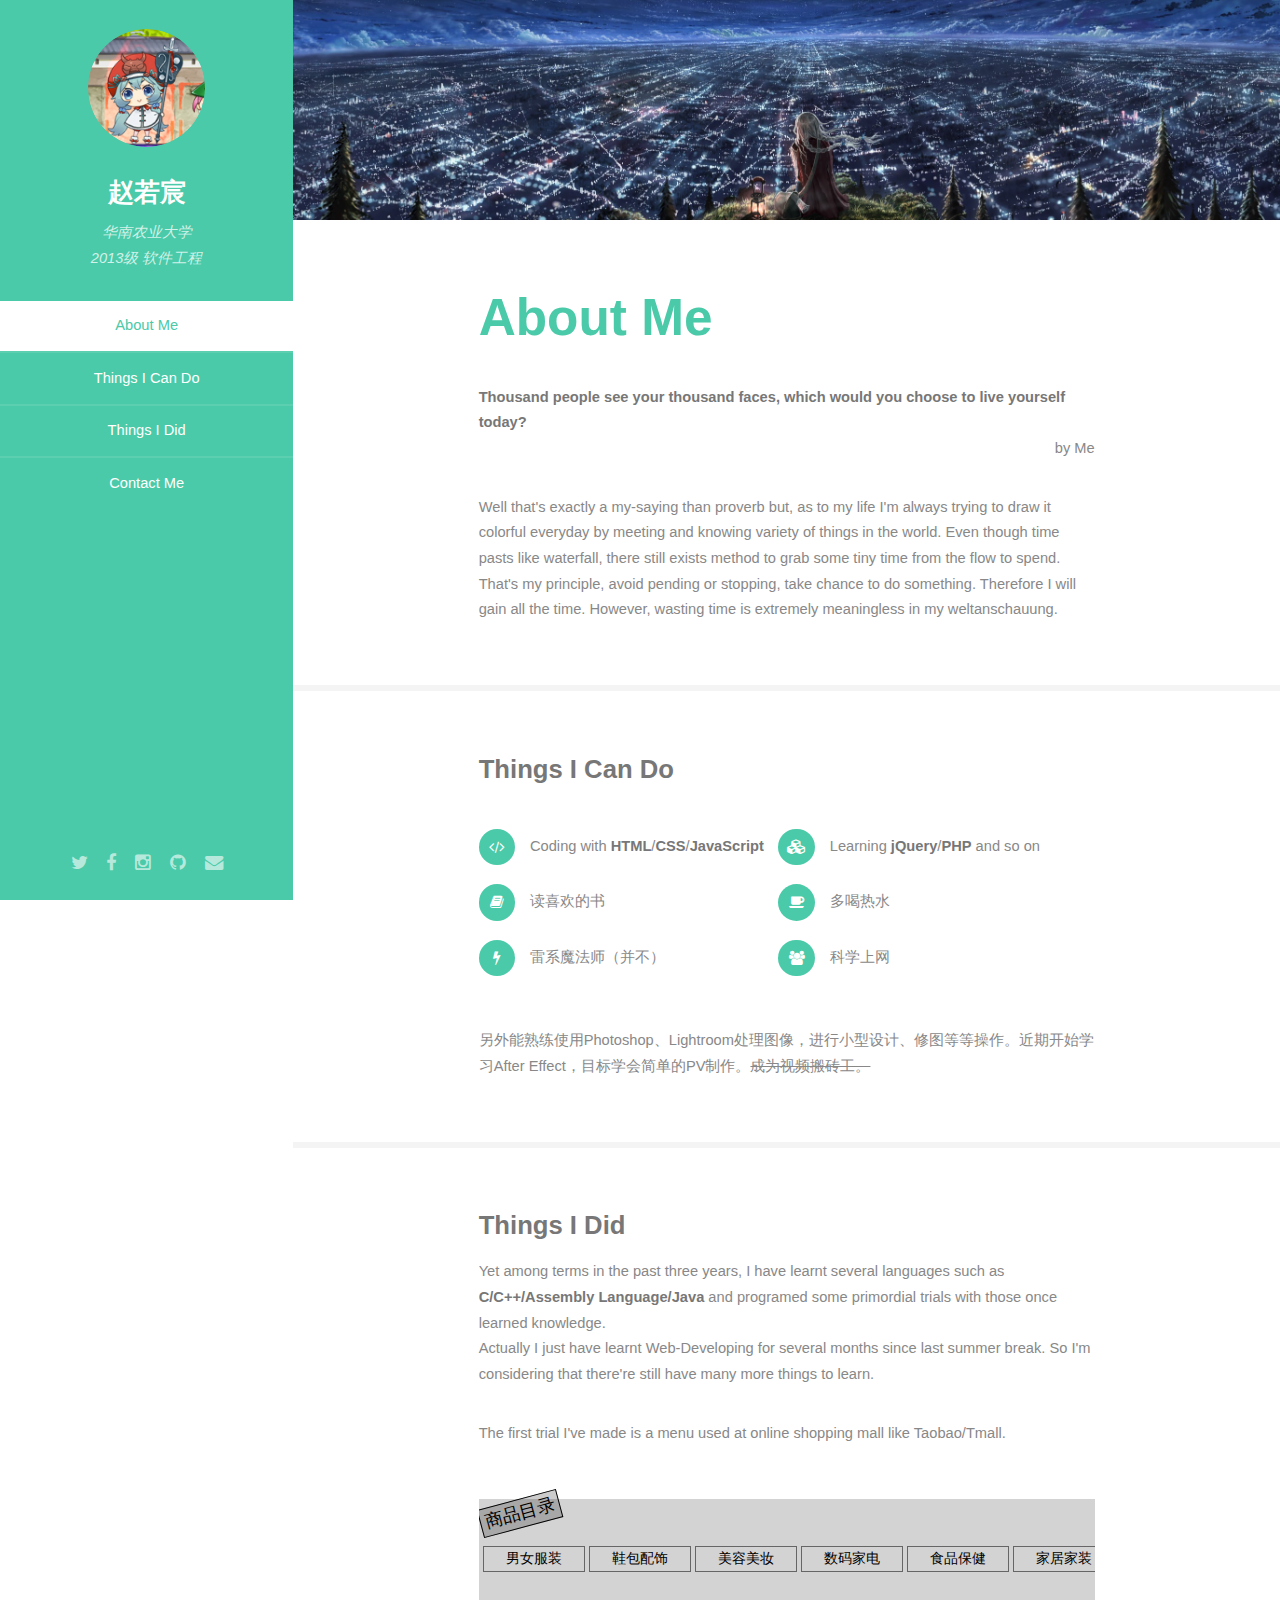
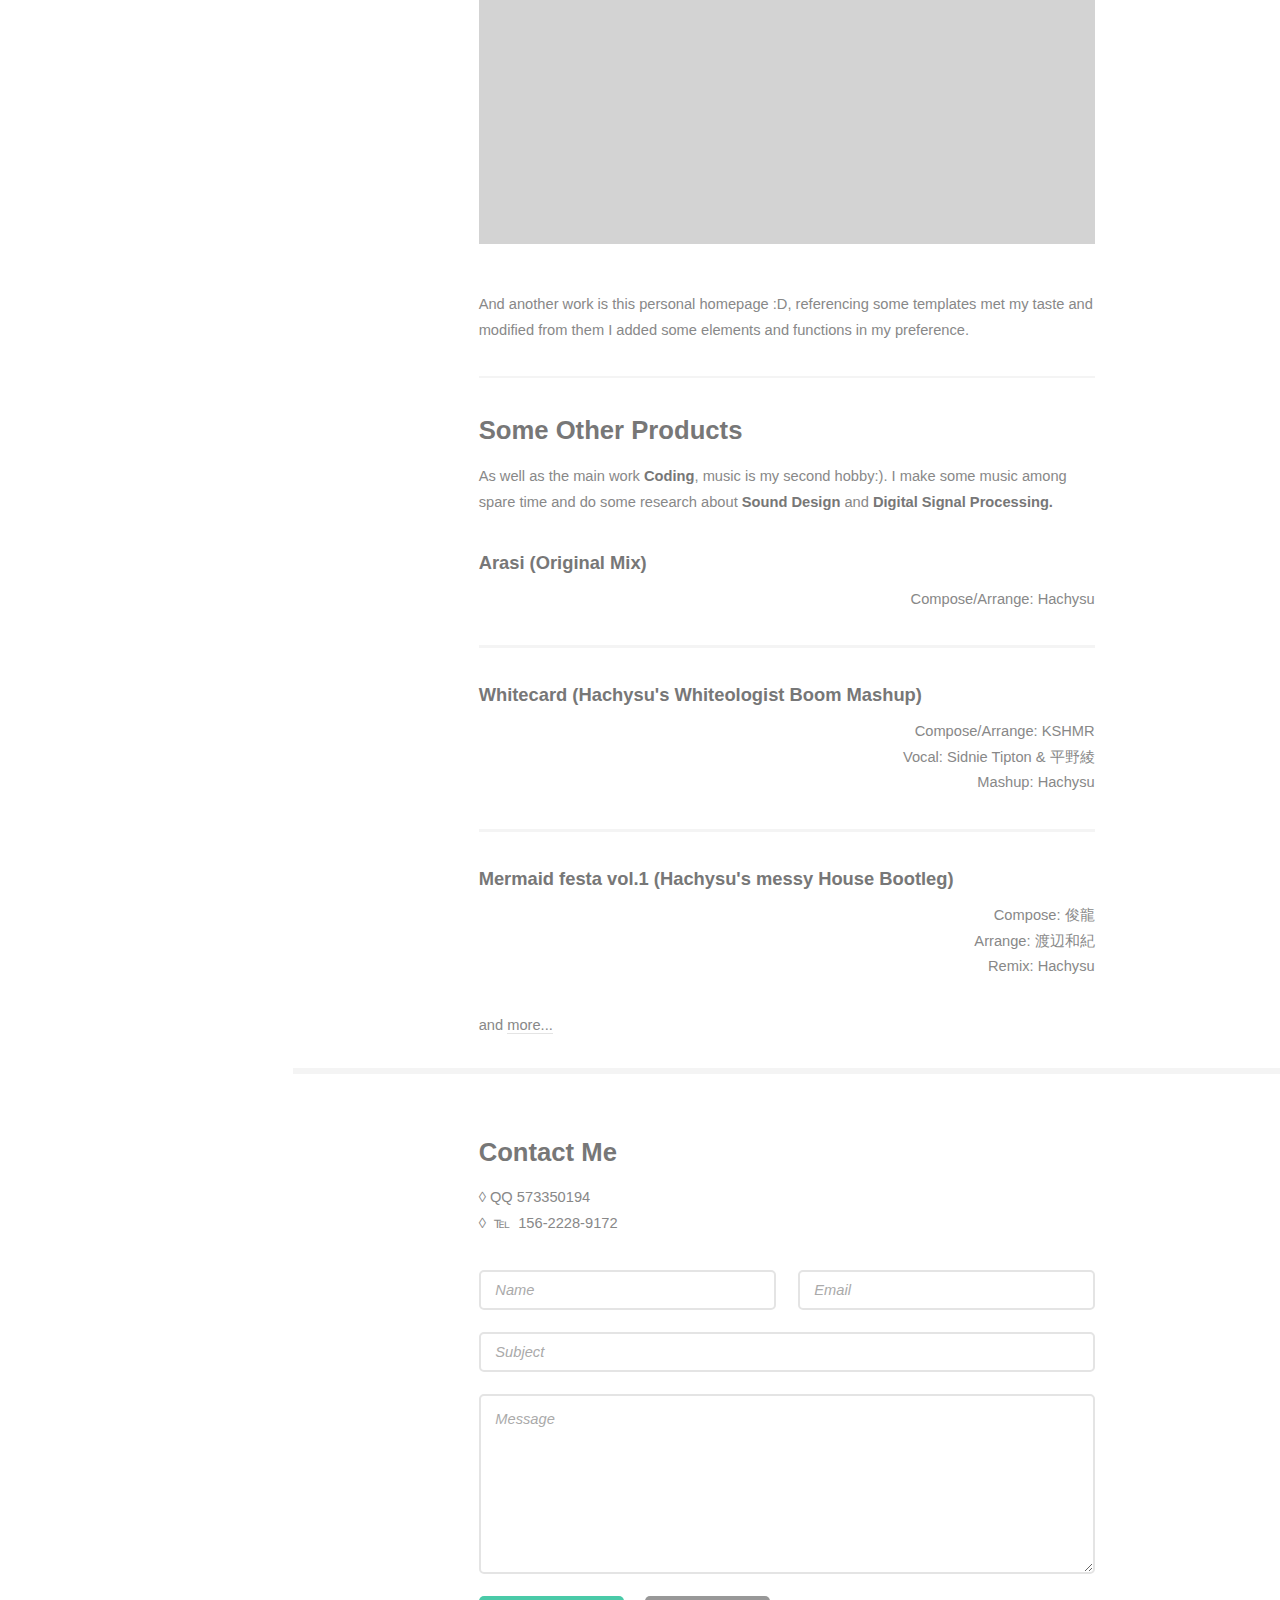
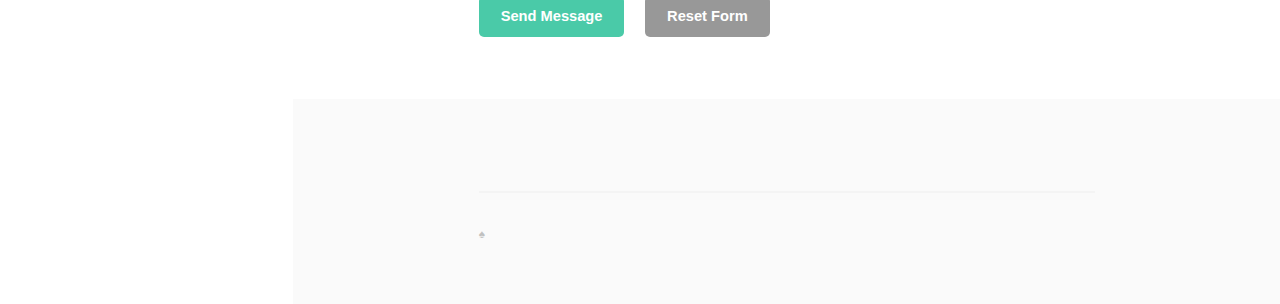
==== index.html @ 80a4c156 "Update index.html" ====
<!DOCTYPE HTML>
<html>
	<head>
		<title>Hachysu</title>
		<meta http-equiv="content-type" content="text/html; charset=utf-8" />
		<meta name="description" content="" />
		<meta name="keywords" content="" />
		<link rel="icon" href="favicon.ico" type="image/x-icon" />
		<link rel="shortcut icon" href="favicon.ico" type="image/x-icon" />
		<link rel="bookmark" href="favicon.ico" type="image/x-icon" />
		<!--[if lte IE 8]><script src="css/ie/html5shiv.js"></script><![endif]-->
		<script src="js/jquery.min.js"></script>
		<script src="js/jquery.scrollzer.min.js"></script>
		<script src="js/jquery.scrolly.min.js"></script>
		<script src="js/skel.min.js"></script>
		<script src="js/skel-layers.min.js"></script>
		<script src="js/init.js"></script>
		<noscript>
			<link rel="stylesheet" href="css/skel.css" />
			<link rel="stylesheet" href="css/style.css" />
			<link rel="stylesheet" href="css/style-xlarge.css" />
		</noscript>
		<!--[if lte IE 8]><link rel="stylesheet" href="css/ie/v8.css" /><![endif]-->
		<script src="js/mask.js"></script>
	</head>
	<body>
		<div id="wrapper">

			<!-- Header -->
				<section id="header" class="skel-layers-fixed">
					<header>
						<span class="image avatar"><img src="images/avatar.jpg" ondragstart="return false;" oncontextmenu="return false;" alt="" /></span>
						<h1 id="logo"><a href="#one">赵若宸</a></h1>
						<p>华南农业大学<br />
						2013级 软件工程</p>
					</header>
					<nav id="nav">
						<ul>
							<li><a href="#one" class="active">About Me</a></li>
							<li><a href="#two">Things I Can Do</a></li>
							<li><a href="#three">Things I Did</a></li>
							<li><a href="#four">Contact Me</a></li>
						</ul>
					</nav>
					<footer>
						<ul class="icons">
							<li><a href="https://twitter.com/Hachysu" class="icon fa-twitter" target="_blank"><span class="label">Twitter</span></a></li>
							<li><a href="https://www.facebook.com/hachysu" class="icon fa-facebook" target="_blank"><span class="label">Facebook</span></a></li>
							<li><a href="https://www.instagram.com/hachysu/" class="icon fa-instagram" target="_blank"><span class="label">Instagram</span></a></li>
							<li><a href="ykm-simulator/index.html" class="icon fa-github" target="_blank"><span class="label">Github</span></a></li>
							<li><a href="mailto:573350194@qq.com" class="icon fa-envelope"><span class="label">Email</span></a></li>
						</ul>
					</footer>
				</section>

			<!-- Main -->
				<div id="main">

					<!-- One -->
						<section id="one">
							<div class="container">
								<header class="major">
									<h2>About Me</h2>
								</header>
								<strong>Thousand people see your thousand faces, which would you choose to live yourself today?</strong>
								<p style="text-align: right;">by Me</p>
								<p>Well that's exactly a my-saying than proverb but, as to my life I'm always trying to draw it colorful everyday by meeting and knowing variety of things in the world. Even though time pasts like waterfall, there still exists method to grab some tiny time from the flow to spend. That's my principle, avoid pending or stopping, take chance to do something. Therefore I will gain all the time. However, wasting time is extremely meaningless in my weltanschauung.</p>
							</div>
						</section>
						
					<!-- Two -->
						<section id="two">
							<div class="container">
								<h3>Things I Can Do</h3><br />
								<ul class="feature-icons">
									<li class="fa-code">Coding with <strong>HTML</strong>/<strong>CSS</strong>/<strong>JavaScript</strong></li>
									<li class="fa-cubes">Learning <strong>jQuery</strong>/<strong>PHP</strong> and so on</li>
									<li class="fa-book">读喜欢的书</li>
									<li class="fa-coffee">多喝热水</li>
									<li class="fa-bolt">雷系魔法师（并不）</li>
									<li class="fa-users">科学上网</li>
								</ul>
								<p>另外能熟练使用Photoshop、Lightroom处理图像，进行小型设计、修图等等操作。近期开始学习After Effect，目标学会简单的PV制作。<span style="text-decoration: line-through;">成为视频搬砖工。</span></p>
							</div>
						</section>
						
					<!-- Three -->
						<section id="three">
							<div class="container">
								<h3>Things I Did</h3>
								<p>Yet among terms in the past three years, I have learnt several languages such as <strong>C/C++/Assembly Language/Java</strong> and programed some primordial trials with those once learned knowledge.<br />Actually I just have learnt Web-Developing for several months since last summer break. So I'm considering that there're still have many more things to learn.</p>
								<p>The first trial I've made is a menu used at online shopping mall like Taobao/Tmall.</p>
								<article>
								<iframe width="100%" height="404" src="catalog/catalog.html"></iframe>
								</article>
								<p>And another work is this personal homepage :D, referencing some templates met my taste and modified from them I added some elements and functions in my preference.</p>
								<hr />
								<h3>Some Other Products</h3>
								<p>As well as the main work <strong>Coding</strong>, music is my second hobby:). I make some music among spare time and do some research about <strong>Sound Design</strong> and <strong>Digital Signal Processing.</strong></p>
								<div class="features">
									<article>
										<!--<iframe class="sc" width="100%" height="150" scrolling="no" frameborder="no" src="https://w.soundcloud.com/player/?url=https%3A//api.soundcloud.com/tracks/286296439&amp;auto_play=false&amp;hide_related=false&amp;show_comments=true&amp;show_user=true&amp;show_reposts=false&amp;visual=true"></iframe>-->
										<div class="inner">
											<h4>Arasi (Original Mix)</h4>
											<p>Compose/Arrange: Hachysu</p>
										</div>
									</article>
									<article>
										<!--<iframe class="sc" width="100%" height="150" scrolling="no" frameborder="no" src="https://w.soundcloud.com/player/?url=https%3A//api.soundcloud.com/tracks/265214415&amp;auto_play=false&amp;hide_related=false&amp;show_comments=true&amp;show_user=true&amp;show_reposts=false&amp;visual=true"></iframe>-->
										<div class="inner">
											<h4>Whitecard (Hachysu's Whiteologist Boom Mashup)</h4>
											<p>Compose/Arrange: KSHMR</p>
											<p>Vocal: Sidnie Tipton &amp; 平野綾</p>
											<p>Mashup: Hachysu</p>
										</div>
									</article>
									<article>
										<!--<iframe class="sc" width="100%" height="150" scrolling="no" frameborder="no" src="https://w.soundcloud.com/player/?url=https%3A//api.soundcloud.com/tracks/260332428&amp;auto_play=false&amp;hide_related=false&amp;show_comments=true&amp;show_user=true&amp;show_reposts=false&amp;visual=true"></iframe>-->
										<div class="inner">
											<h4>Mermaid festa vol.1 (Hachysu's messy House Bootleg)</h4>
											<p>Compose: 俊龍</p>
											<p>Arrange: 渡辺和紀</p>
											<p>Remix: Hachysu</p>
										</div>
									</article>
									<p style="text-align: left;">and <a href="https://soundcloud.com/hachysu" target="_blank">more...</a></p>
								</div>
							</div>
						</section>
						
					<!-- Four -->
						<section id="four">
							<div class="container">
								<h3>Contact Me</h3>
								<p>&loz;&nbsp;QQ&nbsp;573350194<br/>&loz;&nbsp;&nbsp;℡&nbsp;&nbsp;156-2228-9172</p>
								<form method="post" action="mailto:573350194@qq.com">
									<div class="row uniform">
										<div class="6u 12u(3)"><input type="text" name="name" id="name" placeholder="Name" /></div>
										<div class="6u 12u(3)"><input type="email" name="email" id="email" placeholder="Email" /></div>
									</div>
									<div class="row uniform">
										<div class="12u"><input type="text" name="subject" id="subject" placeholder="Subject" /></div>
									</div>
									<div class="row uniform">
										<div class="12u"><textarea name="message" id="message" placeholder="Message" rows="6"></textarea></div>
									</div>
									<div class="row uniform">
										<div class="12u">
											<ul class="actions">
												<li><input type="submit" class="special" value="Send Message" /></li>
												<li><input type="reset" value="Reset Form" /></li>
											</ul>
										</div>
									</div>
								</form>
							</div>
						</section>
				
				
				</div>

			<!-- Footer -->
				<section id="footer">
					<div class="container">
					<hr />
						<ul class="copyright">
							<li>&spades;</li>
						</ul>
					</div>
				</section>
			
		</div>
	</body>
</html>
---- css/skel.css ----
/* Resets (http://meyerweb.com/eric/tools/css/reset/ | v2.0 | 20110126 | License: none (public domain)) */

	html,body,div,span,applet,object,iframe,h1,h2,h3,h4,h5,h6,p,blockquote,pre,a,abbr,acronym,address,big,cite,code,del,dfn,em,img,ins,kbd,q,s,samp,small,strike,strong,sub,sup,tt,var,b,u,i,center,dl,dt,dd,ol,ul,li,fieldset,form,label,legend,table,caption,tbody,tfoot,thead,tr,th,td,article,aside,canvas,details,embed,figure,figcaption,footer,header,hgroup,menu,nav,output,ruby,section,summary,time,mark,audio,video{margin:0;padding:0;border:0;font-size:100%;font:inherit;vertical-align:baseline;}article,aside,details,figcaption,figure,footer,header,hgroup,menu,nav,section{display:block;}body{line-height:1;}ol,ul{list-style:none;}blockquote,q{quotes:none;}blockquote:before,blockquote:after,q:before,q:after{content:'';content:none;}table{border-collapse:collapse;border-spacing:0;}body{-webkit-text-size-adjust:none}

/* Box Model */

	*, *:before, *:after {
		-moz-box-sizing: border-box;
		-webkit-box-sizing: border-box;
		box-sizing: border-box;
	}

/* Container */

	.container {
		margin-left: auto;
		margin-right: auto;
		
		/* width: (containers) */
		width: 45em;
	}

	/* Modifiers */

		/* 125% */
			.container.\31 25\25 {
				width: 100%;
				
				/* max-width: (containers * 1.25) */
				max-width: 56.25em;

				/* min-width: (containers) */
				min-width: 45em;
			}

		/* 75% */
			.container.\37 5\25 {
				
				/* width: (containers * 0.75) */
				width: 33.75em;

			}

		/* 50% */
			.container.\35 0\25 {
				
				/* width: (containers * 0.50) */
				width: 22.5em;

			}

		/* 25% */
			.container.\32 5\25 {
				
				/* width: (containers * 0.25) */
				width: 11.25em;

			}

/* Grid */

	.row {
		border-bottom: solid 1px transparent;
	}

	.row > * {
		float: left;
	}
	
	.row:after, .row:before {
		content: '';
		display: block;
		clear: both;
		height: 0;
	}
	
	.row.uniform > * > :first-child {
		margin-top: 0;
	}
	
	.row.uniform > * > :last-child {
		margin-bottom: 0;
	}

	/* Gutters */

		/* Normal */
		
			.row > * {
				/* padding: (gutters.horizontal) 0 0 (gutters.vertical) */
				padding: 0 0 0 2em;
			}

			.row {
				/* margin: -(gutters.horizontal) 0 -1px -(gutters.vertical) */
				margin: 0 0 -1px -2em;
			}
			
			.row.uniform > * {
				/* padding: (gutters.vertical) 0 0 (gutters.vertical) */
				padding: 2em 0 0 2em;
			}

			.row.uniform {
				/* margin: -(gutters.vertical) 0 -1px -(gutters.vertical) */
				margin: -2em 0 -1px -2em;
			}
			
		/* 200% */
		
			.row.\32 00\25 > * {
				/* padding: (gutters.horizontal) 0 0 (gutters.vertical) */
				padding: 0 0 0 4em;
			}

			.row.\32 00\25 {
				/* margin: -(gutters.horizontal) 0 -1px -(gutters.vertical) */
				margin: 0 0 -1px -4em;
			}

			.row.uniform.\32 00\25 > * {
				/* padding: (gutters.vertical) 0 0 (gutters.vertical) */
				padding: 4em 0 0 4em;
			}

			.row.uniform.\32 00\25 {
				/* margin: -(gutters.vertical) 0 -1px -(gutters.vertical) */
				margin: -4em 0 -1px -4em;
			}

		/* 150% */
		
			.row.\31 50\25 > * {
				/* padding: (gutters.horizontal) 0 0 (gutters.vertical) */
				padding: 0 0 0 1.5em;
			}

			.row.\31 50\25 {
				/* margin: -(gutters.horizontal) 0 -1px -(gutters.vertical) */
				margin: 0 0 -1px -1.5em;
			}

			.row.uniform.\31 50\25 > * {
				/* padding: (gutters.vertical) 0 0 (gutters.vertical) */
				padding: 1.5em 0 0 1.5em;
			}

			.row.uniform.\31 50\25 {
				/* margin: -(gutters.vertical) 0 -1px -(gutters.vertical) */
				margin: -1.5em 0 -1px -1.5em;
			}

		/* 50% */
		
			.row.\35 0\25 > * {
				/* padding: (gutters.horizontal) 0 0 (gutters.vertical) */
				padding: 0 0 0 1em;
			}

			.row.\35 0\25 {
				/* margin: -(gutters.horizontal) 0 -1px -(gutters.vertical) */
				margin: 0 0 -1px -1em;
			}

			.row.uniform.\35 0\25 > * {
				/* padding: (gutters.vertical) 0 0 (gutters.vertical) */
				padding: 1em 0 0 1em;
			}

			.row.uniform.\35 0\25 {
				/* margin: -(gutters.vertical) 0 -1px -(gutters.vertical) */
				margin: -1em 0 -1px -1em;
			}

		/* 25% */
		
			.row.\32 5\25 > * {
				/* padding: (gutters.horizontal) 0 0 (gutters.vertical) */
				padding: 0 0 0 0.5em;
			}

			.row.\32 5\25 {
				/* margin: -(gutters.horizontal) 0 -1px -(gutters.vertical) */
				margin: 0 0 -1px -0.5em;
			}

			.row.uniform.\32 5\25 > * {
				/* padding: (gutters.vertical) 0 0 (gutters.vertical) */
				padding: 0.5em 0 0 0.5em;
			}

			.row.uniform.\32 5\25 {
				/* margin: -(gutters.vertical) 0 -1px -(gutters.vertical) */
				margin: -0.5em 0 -1px -0.5em;
			}

		/* 0% */
		
			.row.\30 \25 > * {
				padding: 0;
			}

			.row.\30 \25 {
				margin: 0 0 -1px 0;
			}

	/* Cells */

		.\31 2u, .\31 2u\24, .\31 2u\28 1\29, .\31 2u\24\28 1\29 { width: 100%; clear: none; }
		.\31 1u, .\31 1u\24, .\31 1u\28 1\29, .\31 1u\24\28 1\29 { width: 91.6666666667%; clear: none; }
		.\31 0u, .\31 0u\24, .\31 0u\28 1\29, .\31 0u\24\28 1\29 { width: 83.3333333333%; clear: none; }
		.\39 u, .\39 u\24, .\39 u\28 1\29, .\39 u\24\28 1\29 { width: 75%; clear: none; }
		.\38 u, .\38 u\24, .\38 u\28 1\29, .\38 u\24\28 1\29 { width: 66.6666666667%; clear: none; }
		.\37 u, .\37 u\24, .\37 u\28 1\29, .\37 u\24\28 1\29 { width: 58.3333333333%; clear: none; }
		.\36 u, .\36 u\24, .\36 u\28 1\29, .\36 u\24\28 1\29 { width: 50%; clear: none; }
		.\35 u, .\35 u\24, .\35 u\28 1\29, .\35 u\24\28 1\29 { width: 41.6666666667%; clear: none; }
		.\34 u, .\34 u\24, .\34 u\28 1\29, .\34 u\24\28 1\29 { width: 33.3333333333%; clear: none; }
		.\33 u, .\33 u\24, .\33 u\28 1\29, .\33 u\24\28 1\29 { width: 25%; clear: none; }
		.\32 u, .\32 u\24, .\32 u\28 1\29, .\32 u\24\28 1\29 { width: 16.6666666667%; clear: none; }
		.\31 u, .\31 u\24, .\31 u\28 1\29, .\31 u\24\28 1\29 { width: 8.3333333333%; clear: none; }

		.\31 2u\24 + *, .\31 2u\24\28 1\29 + *,
		.\31 1u\24 + *, .\31 1u\24\28 1\29 + *,
		.\31 0u\24 + *, .\31 0u\24\28 1\29 + *,
		.\39 u\24 + *, .\39 u\24\28 1\29 + *,
		.\38 u\24 + *, .\38 u\24\28 1\29 + *,
		.\37 u\24 + *, .\37 u\24\28 1\29 + *,
		.\36 u\24 + *, .\36 u\24\28 1\29 + *,
		.\35 u\24 + *, .\35 u\24\28 1\29 + *,
		.\34 u\24 + *, .\34 u\24\28 1\29 + *,
		.\33 u\24 + *, .\33 u\24\28 1\29 + *,
		.\32 u\24 + *, .\32 u\24\28 1\29 + *,
		.\31 u\24  + *,  .\31 u\24\28 1\29 + * {
			clear: left;
		}
			
		.\-11u { margin-left: 91.6666666667% }
		.\-10u { margin-left: 83.3333333333% }
		.\-9u { margin-left: 75% }
		.\-8u { margin-left: 66.6666666667% }
		.\-7u { margin-left: 58.3333333333% }
		.\-6u { margin-left: 50% }
		.\-5u { margin-left: 41.6666666667% }
		.\-4u { margin-left: 33.3333333333% }
		.\-3u { margin-left: 25% }
		.\-2u { margin-left: 16.6666666667% }
		.\-1u { margin-left: 8.3333333333% }
---- css/style.css ----
@charset "UTF-8";
@import url(font-awesome.min.css);
/*@import url("http://fonts.useso.com/css?family=Lato:400,400italic,700,700italic|Source+Code+Pro:400");*/


/* Basic */

	body {
		background: #fff;
	}

	body, input, select, textarea {
		color: #888;
		font-family: "Microsoft Yahei", sans-serif;
		font-size: 16pt;
		font-weight: 400;
		line-height: 1.75em;
	}

	a {
		-moz-transition: color 0.2s ease-in-out, border-color 0.2s ease-in-out;
		-webkit-transition: color 0.2s ease-in-out, border-color 0.2s ease-in-out;
		-o-transition: color 0.2s ease-in-out, border-color 0.2s ease-in-out;
		-ms-transition: color 0.2s ease-in-out, border-color 0.2s ease-in-out;
		transition: color 0.2s ease-in-out, border-color 0.2s ease-in-out;
		border-bottom: solid 1px #e4e4e4;
		color: inherit;
		text-decoration: none;
	}

		a:hover {
			border-bottom-color: transparent;
			color: #4acaa8 !important;
		}

	strong, b {
		color: #777;
		font-weight: 700;
	}

	em, i {
		font-style: italic;
	}

	p {
		margin: 0 0 2.25em 0;
	}

	.features p {
		margin: 0;
		text-align: right;
	}

	h1, h2, h3, h4, h5, h6 {
		color: #777;
		font-weight: 700;
		line-height: 1em;
		margin: 0 0 0.5625em 0;
	}

		h1 a, h2 a, h3 a, h4 a, h5 a, h6 a {
			border: 0;
			color: inherit;
			text-decoration: none;
		}

	h2 {
		font-size: 2em;
		line-height: 1.5em;
	}

	h3 {
		font-size: 1.75em;
		line-height: 1.5em;
	}

	h4 {
		font-size: 1.25em;
		line-height: 1.5em;
	}

	h5 {
		font-size: 0.9em;
		line-height: 1.5em;
	}

	h6 {
		font-size: 0.7em;
		line-height: 1.5em;
	}

	sub {
		font-size: 0.8em;
		position: relative;
		top: 0.5em;
	}

	sup {
		font-size: 0.8em;
		position: relative;
		top: -0.5em;
	}

	hr {
		border: 0;
		border-bottom: solid 2px #f4f4f4;
		margin: 2.25em 0;
	}

		hr.major {
			margin: 3.375em 0;
		}

	.copyrights{text-indent:-9999px;height:0;line-height:0;font-size:0;overflow:hidden;}

	.align-left {
		text-align: left;
	}

	.align-center {
		text-align: center;
	}

	.align-right {
		text-align: right;
	}

/* Section/Article */

	section.special, article.special {
		text-align: center;
	}

	header p {
		color: #aaa;
		position: relative;
		margin: 0 0 1.6875em 0;
	}

	header h2 + p {
		font-size: 1.25em;
		margin-top: -0.5em;
		line-height: 1.5em;
	}

	header h3 + p {
		font-size: 1.1em;
		margin-top: -0.35em;
		line-height: 1.5em;
	}

	header h4 + p,
	header h5 + p,
	header h6 + p {
		font-size: 0.9em;
		margin-top: -0.25em;
		line-height: 1.5em;
	}

	header.major h2 {
		color: #4acaa8;
		font-size: 3.5em;
	}

		header.major h2 + p {
			color: #777;
			font-size: 1.75em;
			font-weight: 700;
			margin-top: -0.75em;
		}

/* Form */

	form {
		margin: 0 0 2.25em 0;
	}

	label {
		color: #777;
		display: block;
		font-size: 0.9em;
		font-weight: 700;
		margin: 0 0 1.125em 0;
	}

	input::-moz-focus-inner {
		border: 0;
		padding: 0;
	}

	input[type="text"],
	input[type="password"],
	input[type="email"],
	select,
	textarea {
		-moz-appearance: none;
		-webkit-appearance: none;
		-o-appearance: none;
		-ms-appearance: none;
		appearance: none;
		border-radius: 5px;
		border: none;
		border: solid 2px #e4e4e4;
		color: inherit;
		display: block;
		outline: 0;
		padding: 0 1em;
		text-decoration: none;
		width: 100%;
	}

		input[type="text"]:invalid,
		input[type="password"]:invalid,
		input[type="email"]:invalid,
		select:invalid,
		textarea:invalid {
			box-shadow: none;
		}

		input[type="text"]:focus,
		input[type="password"]:focus,
		input[type="email"]:focus,
		select:focus,
		textarea:focus {
			border-color: #4acaa8;
		}

	.select-wrapper {
		text-decoration: none;
		display: block;
		position: relative;
	}

		.select-wrapper:before {
			content: '\f078';
			-moz-osx-font-smoothing: grayscale;
			-webkit-font-smoothing: antialiased;
			font-family: FontAwesome;
			font-style: normal;
			font-weight: normal;
			text-transform: none !important;
		}

		.select-wrapper:before {
			color: #e4e4e4;
			display: block;
			height: 2.75em;
			line-height: 2.75em;
			pointer-events: none;
			position: absolute;
			right: 0;
			text-align: center;
			top: 0;
			width: 2.75em;
		}

		.select-wrapper select::-ms-expand {
			display: none;
		}

	input[type="text"],
	input[type="password"],
	input[type="email"],
	select {
		height: 2.75em;
	}

	textarea {
		padding: 0.75em 1em;
	}

	input[type="checkbox"],
	input[type="radio"] {
		-moz-appearance: none;
		-webkit-appearance: none;
		-o-appearance: none;
		-ms-appearance: none;
		appearance: none;
		display: block;
		float: left;
		margin-right: -2em;
		opacity: 0;
		width: 1em;
		z-index: -1;
	}

		input[type="checkbox"] + label,
		input[type="radio"] + label {
			text-decoration: none;
			color: #888;
			cursor: pointer;
			display: inline-block;
			font-size: 1em;
			font-weight: 400;
			padding-left: 2.4em;
			padding-right: 0.75em;
			position: relative;
		}

			input[type="checkbox"] + label:before,
			input[type="radio"] + label:before {
				-moz-osx-font-smoothing: grayscale;
				-webkit-font-smoothing: antialiased;
				font-family: FontAwesome;
				font-style: normal;
				font-weight: normal;
				text-transform: none !important;
			}

			input[type="checkbox"] + label:before,
			input[type="radio"] + label:before {
				background: #fafafa;
				border-radius: 5px;
				border: solid 2px #e4e4e4;
				content: '';
				display: inline-block;
				height: 1.65em;
				left: 0;
				line-height: 1.58125em;
				position: absolute;
				text-align: center;
				top: 0;
				width: 1.65em;
			}

		input[type="checkbox"]:checked + label:before,
		input[type="radio"]:checked + label:before {
			background: #989898;
			border-color: #989898;
			color: #ffffff;
			content: '\f00c';
		}

		input[type="checkbox"]:focus + label:before,
		input[type="radio"]:focus + label:before {
			border-color: #4acaa8;
		}

	input[type="checkbox"] + label:before {
		border-radius: 5px;
	}

	input[type="radio"] + label:before {
		border-radius: 100%;
	}

	::-webkit-input-placeholder {
		color: #aaa !important;
		font-style: italic;
		opacity: 1.0;
	}

	:-moz-placeholder {
		color: #aaa !important;
		font-style: italic;
		opacity: 1.0;
	}

	::-moz-placeholder {
		color: #aaa !important;
		font-style: italic;
		opacity: 1.0;
	}

	:-ms-input-placeholder {
		color: #aaa !important;
		font-style: italic;
		opacity: 1.0;
	}

	.formerize-placeholder {
		color: #aaa !important;
		font-style: italic;
		opacity: 1.0;
	}

/* Box */

	.box {
		border-radius: 5px;
		border: solid 2px #e4e4e4;
		margin-bottom: 2.25em;
		padding: 1.5em;
	}

		.box > :last-child,
		.box > :last-child > :last-child,
		.box > :last-child > :last-child > :last-child {
			margin-bottom: 0;
		}

		.box.alt {
			border: 0;
			border-radius: 0;
			padding: 0;
		}

/* Icon */

	.icon {
		text-decoration: none;
		border-bottom: none;
		position: relative;
	}

		.icon:before {
			-moz-osx-font-smoothing: grayscale;
			-webkit-font-smoothing: antialiased;
			font-family: FontAwesome;
			font-style: normal;
			font-weight: normal;
			text-transform: none !important;
		}

		.icon > .label {
			display: none;
		}

/* Image */

	.image {
		border-radius: 5px;
		border: 0;
		display: inline-block;
		position: relative;
	}

		.image img {
			border-radius: 5px;
			display: block;
		}

		.image.left {
			float: left;
			margin: 0 2.5em 2em 0;
			top: 0.25em;
		}

		.image.right {
			float: right;
			margin: 0 0 2em 2.5em;
			top: 0.25em;
		}

		.image.fit {
			display: block;
			margin: 0 0 2.25em 0;
			width: 100%;
		}

			.image.fit img {
				display: block;
				width: 100%;
			}

		.image.avatar {
			border-radius: 100%;
			overflow: hidden;
		}

			.image.avatar img {
				border-radius: 100%;
				display: block;
				width: 100%;
				height: 100%;
			}

/* List */

	ol {
		list-style: decimal;
		margin: 0 0 2.25em 0;
		padding-left: 1.25em;
	}

		ol li {
			padding-left: 0.25em;
		}

	ul {
		list-style: disc;
		margin: 0 0 2.25em 0;
		padding-left: 1em;
	}

		ul li {
			padding-left: 0.5em;
		}

		ul.alt {
			list-style: none;
			padding-left: 0;
		}

			ul.alt li {
				border-top: solid 2px #f4f4f4;
				padding: 0.5em 0;
			}

				ul.alt li:first-child {
					border-top: 0;
					padding-top: 0;
				}

		ul.feature-icons {
			list-style: none;
			padding: 0;
		}

			ul.feature-icons li {
				text-decoration: none;
				display: inline-block;
				margin: 0 0 1.6875em 0;
				padding: 0.35em 0 0 3.5em;
				position: relative;
				width: 48%;
			}

				ul.feature-icons li:before {
					-moz-osx-font-smoothing: grayscale;
					-webkit-font-smoothing: antialiased;
					font-family: FontAwesome;
					font-style: normal;
					font-weight: normal;
					text-transform: none !important;
				}

				ul.feature-icons li:before {
					background: #4acaa8;
					border-radius: 100%;
					color: #ffffff;
					display: block;
					height: 2.5em;
					left: 0;
					line-height: 2.5em;
					position: absolute;
					text-align: center;
					top: 0;
					width: 2.5em;
				}

		ul.icons {
			cursor: default;
			list-style: none;
			padding-left: 0;
		}

			ul.icons li {
				display: inline-block;
				padding: 0 1em 0 0;
			}

				ul.icons li:last-child {
					padding-right: 0 !important;
				}

				ul.icons li .icon:before {
					font-size: 1.25em;
				}

		ul.actions {
			cursor: default;
			list-style: none;
			padding-left: 0;
		}

			ul.actions li {
				display: inline-block;
				padding: 0 1.125em 0 0;
				vertical-align: middle;
			}

				ul.actions li:last-child {
					padding-right: 0;
				}

			ul.actions.small li {
				padding: 0 0.5625em 0 0;
			}

			ul.actions.vertical li {
				display: block;
				padding: 1.125em 0 0 0;
			}

				ul.actions.vertical li:first-child {
					padding-top: 0;
				}

				ul.actions.vertical li > * {
					margin-bottom: 0;
				}

			ul.actions.vertical.small li {
				padding: 0.5625em 0 0 0;
			}

				ul.actions.vertical.small li:first-child {
					padding-top: 0;
				}

			ul.actions.fit {
				display: table;
				margin-left: -1.125em;
				padding: 0;
				table-layout: fixed;
				width: calc(100% + 1.125em);
			}

				ul.actions.fit li {
					display: table-cell;
					padding: 0 0 0 1.125em;
				}

					ul.actions.fit li > * {
						margin-bottom: 0;
					}

				ul.actions.fit.small {
					margin-left: -0.5625em;
					width: calc(100% + 0.5625em);
				}

					ul.actions.fit.small li {
						padding: 0 0 0 0.5625em;
					}

	dl {
		margin: 0 0 2.25em 0;
	}

/* Table */

	.table-wrapper {
		-webkit-overflow-scrolling: touch;
		overflow-x: auto;
	}

	table {
		margin: 0 0 2.25em 0;
		width: 100%;
	}

		table tbody tr {
			border: solid 2px #f4f4f4;
			border-left: 0;
			border-right: 0;
		}

			table tbody tr:nth-child(2n + 1) {
				background-color: #fafafa;
			}

		table td {
			padding: 0.75em 0.75em;
		}

		table th {
			color: #777;
			font-size: 0.9em;
			font-weight: 700;
			padding: 0 0.75em 0.75em 0.75em;
			text-align: left;
		}

		table thead {
			border-bottom: solid 4px #e4e4e4;
		}

		table tfoot {
			border-top: solid 4px #e4e4e4;
		}

		table.alt {
			border-collapse: separate;
		}

			table.alt tbody tr td {
				border: solid 2px #e4e4e4;
				border-left-width: 0;
				border-top-width: 0;
			}

				table.alt tbody tr td:first-child {
					border-left-width: 2px;
				}

			table.alt tbody tr:first-child td {
				border-top-width: 2px;
			}

			table.alt thead {
				border-bottom: 0;
			}

			table.alt tfoot {
				border-top: 0;
			}

/* Button */

	input[type="submit"],
	input[type="reset"],
	input[type="button"],
	.button {
		-moz-appearance: none;
		-webkit-appearance: none;
		-o-appearance: none;
		-ms-appearance: none;
		appearance: none;
		-moz-transition: background-color 0.2s ease-in-out, color 0.2s ease-in-out;
		-webkit-transition: background-color 0.2s ease-in-out, color 0.2s ease-in-out;
		-o-transition: background-color 0.2s ease-in-out, color 0.2s ease-in-out;
		-ms-transition: background-color 0.2s ease-in-out, color 0.2s ease-in-out;
		transition: background-color 0.2s ease-in-out, color 0.2s ease-in-out;
		background-color: #989898;
		border-radius: 5px;
		border: 0;
		color: #ffffff !important;
		cursor: pointer;
		display: inline-block;
		font-weight: 700;
		height: 2.75em;
		line-height: 2.75em;
		padding: 0 1.5em;
		text-align: center;
		text-decoration: none;
		white-space: nowrap;
	}

		input[type="submit"]:hover,
		input[type="reset"]:hover,
		input[type="button"]:hover,
		.button:hover {
			background-color: #a5a5a5;
			color: #ffffff !important;
		}

		input[type="submit"]:active,
		input[type="reset"]:active,
		input[type="button"]:active,
		.button:active {
			background-color: #8b8b8b;
		}

		input[type="submit"].icon,
		input[type="reset"].icon,
		input[type="button"].icon,
		.button.icon {
			padding-left: 1.35em;
		}

			input[type="submit"].icon:before,
			input[type="reset"].icon:before,
			input[type="button"].icon:before,
			.button.icon:before {
				margin-right: 0.5em;
			}

		input[type="submit"].fit,
		input[type="reset"].fit,
		input[type="button"].fit,
		.button.fit {
			display: block;
			margin: 0 0 1.125em 0;
			width: 100%;
		}

		input[type="submit"].small,
		input[type="reset"].small,
		input[type="button"].small,
		.button.small {
			font-size: 0.8em;
		}

		input[type="submit"].big,
		input[type="reset"].big,
		input[type="button"].big,
		.button.big {
			font-size: 1.35em;
		}

		input[type="submit"].alt,
		input[type="reset"].alt,
		input[type="button"].alt,
		.button.alt {
			background-color: transparent;
			box-shadow: inset 0 0 0 2px #e4e4e4;
			color: #777 !important;
		}

			input[type="submit"].alt:hover,
			input[type="reset"].alt:hover,
			input[type="button"].alt:hover,
			.button.alt:hover {
				background-color: #f4f4f4;
				color: #777 !important;
			}

			input[type="submit"].alt:active,
			input[type="reset"].alt:active,
			input[type="button"].alt:active,
			.button.alt:active {
				background-color: #eaeaea;
			}

			input[type="submit"].alt.icon:before,
			input[type="reset"].alt.icon:before,
			input[type="button"].alt.icon:before,
			.button.alt.icon:before {
				color: #aaa;
			}

		input[type="submit"].special,
		input[type="reset"].special,
		input[type="button"].special,
		.button.special {
			background-color: #4acaa8;
			color: #ffffff !important;
		}

			input[type="submit"].special:hover,
			input[type="reset"].special:hover,
			input[type="button"].special:hover,
			.button.special:hover {
				background-color: #5ed0b1;
			}

			input[type="submit"].special:active,
			input[type="reset"].special:active,
			input[type="button"].special:active,
			.button.special:active {
				background-color: #39c29d;
			}

		input[type="submit"].disabled, input[type="submit"]:disabled,
		input[type="reset"].disabled,
		input[type="reset"]:disabled,
		input[type="button"].disabled,
		input[type="button"]:disabled,
		.button.disabled,
		.button:disabled {
			background-color: #888 !important;
			box-shadow: inset 0 -0.15em 0 0 rgba(0, 0, 0, 0.15);
			color: #fff !important;
			cursor: default;
			opacity: 0.25;
		}

/* Features */

	.features article {
		border-top: solid 3px #f4f4f4;
		margin-bottom: 2.25em;
		padding-top: 2.25em;
	}

		.features article:first-child {
			border-top: 0;
			padding-top: 0;
		}

		.features article .image {
			display: inline-block;
			padding-right: 2.5em;
			vertical-align: middle;
			width: 48%;
		}

			.features article .image img {
				display: block;
				width: 100%;
			}

		.features article .inner {
			display: inline-block;
			vertical-align: middle;
			width: 100%;
		}

			.features article .inner > :last-child {
				margin-bottom: 0;
			}

/* Header */

	#header {
		background: #4acaa8;
		color: #d1f1e9;
		height: 100%;
		position: fixed;
		text-align: center;
		top: 0;
		left: 0;
		width: 20em;
	}

		#header h1, #header h2, #header h3, #header h4, #header h5, #header h6 {
			color: #ffffff;
		}

			#header h1 a, #header h2 a, #header h3 a, #header h4 a, #header h5 a, #header h6 a {
				color: #ffffff;
			}

		#header header p {
			color: #b6e9dc;
		}

		#header a {
			color: #d1f1e9;
		}

			#header a:hover {
				color: #ffffff !important;
			}

		#header > header {
			padding: 3em;
			-webkit-user-select: none;
			-moz-user-select: none;
			-ms-user-select: none;
			user-select: none;
		}

			#header > header .avatar {
				display: block;
				margin: 0 auto 2.25em auto;
				width: 8em;
			}

			#header > header h1 {
				font-size: 1.75em;
				margin: 0;
			}

			#header > header p {
				color: #d1f1e9;
				font-style: italic;
				margin: 1em 0 0 0;
				cursor: default;
			}

		#header > footer {
			bottom: 0;
			left: 0;
			padding: 2em;
			position: absolute;
			width: 100%;
		}

			#header > footer .icons {
				margin: 0;
			}

				#header > footer .icons li a {
					color: #b6e9dc;
				}

		#header > nav ul {
			list-style: none;
			margin: 0;
			padding: 0;
		}

			#header > nav ul li {
				border-top: solid 2px #5ccfb0;
				display: block;
				padding: 0;
			}
			#header > nav ul li:hover {
				background-color: #5ccfb0;
				-moz-transition: 0.2s;
				-webkit-transition: 0.2s;
				-o-transition: 0.2s;
				-ms-transition: 0.2s;
				transition: 0.2s;
			}

				#header > nav ul li a {
					-moz-transition: none;
					-webkit-transition: none;
					-o-transition: none;
					-ms-transition: none;
					transition: none;
					border: 0;
					color: #ffffff !important;
					display: block;
					padding: 0.85em 0;
					text-decoration: none;
				}

					#header > nav ul li a.active {
						background: #fff;
						color: #4acaa8 !important;
					}

				#header > nav ul li:first-child {
					border-top: 0;
				}

/* Wrapper */

	#wrapper {
		background: #fff;
		padding-left: 20em;
	}

/* Main */

	#main > section {
		border-top: solid 6px #f4f4f4;
	}

		#main > section > .container {
			padding: 6em 0 4em 0;
		}

		#main > section:first-child {
			border-top: 0;
		}

/* One */

	#one:before {
		background-image: url("../images/banner.jpg");
		background-position: top left;
		background-repeat: no-repeat;
		background-size: cover;
		content: '';
		display: block;
		height: 15em;
		width: 100%;
	}

/* Footer */

	#footer {
		background: #fafafa;
		border-top: 0;
		color: #c0c0c0;
		overflow: hidden;
		padding: 4em 0 2em 0;
	}

		#footer .copyright {
			line-height: 1em;
			list-style: none;
			padding: 0;
		}

			#footer .copyright li {
				border-left: solid 1px #d4d4d4;
				display: inline-block;
				font-size: 0.8em;
				margin-left: 1em;
				padding-left: 1em;
			}

				#footer .copyright li:first-child {
					border-left: 0;
					margin-left: 0;
					padding-left: 0;
				}

				#footer .copyright li a {
					color: inherit;
				}
---- css/style-xlarge.css ----
/*
	Read Only by HTML5 UP
	html5up.net | @n33co
	Free for personal and commercial use under the CCA 3.0 license (html5up.net/license)
*/

/* Basic */

	body, input, select, textarea {
		font-size: 13pt;
	}

/* Header */

	#header {
		width: 21em;
	}

		#header > header {
			padding: 2em;
		}

		#header > footer {
			padding: 1.5em;
		}

/* Wrapper */

	#wrapper {
		padding-left: 21em;
	}

/* Main */

	#main > section > .container {
		padding: 4em 0 2em 0;
	}
---- css/ie/v8.css ----
/*
	Read Only by HTML5 UP
	html5up.net | @n33co
	Free for personal and commercial use under the CCA 3.0 license (html5up.net/license)
*/

/* Basic */

	code,
	input[type="text"],
	input[type="password"],
	input[type="email"],
	select,
	textarea,
	.box,
	.image,
	.image img,
	input[type="submit"],
	input[type="reset"],
	input[type="button"],
	.button {
		position: relative;
		-ms-behavior: url("css/ie/PIE.htc");
	}

/* Form */

	input[type="text"],
	input[type="password"],
	input[type="email"],
	select {
		line-height: 2.75em;
	}

	input[type="checkbox"],
	input[type="radio"] {
		-moz-appearance: normal;
		-webkit-appearance: normal;
		-o-appearance: normal;
		-ms-appearance: normal;
		appearance: normal;
	}

		input[type="checkbox"] + label,
		input[type="radio"] + label {
			padding: 0 0 0 1.5em;
		}

			input[type="checkbox"] + label:before,
			input[type="radio"] + label:before {
				display: none;
			}

/* Button */

	input[type="submit"].alt,
	input[type="reset"].alt,
	input[type="button"].alt,
	.button.alt {
		border: solid 2px #e4e4e4;
	}
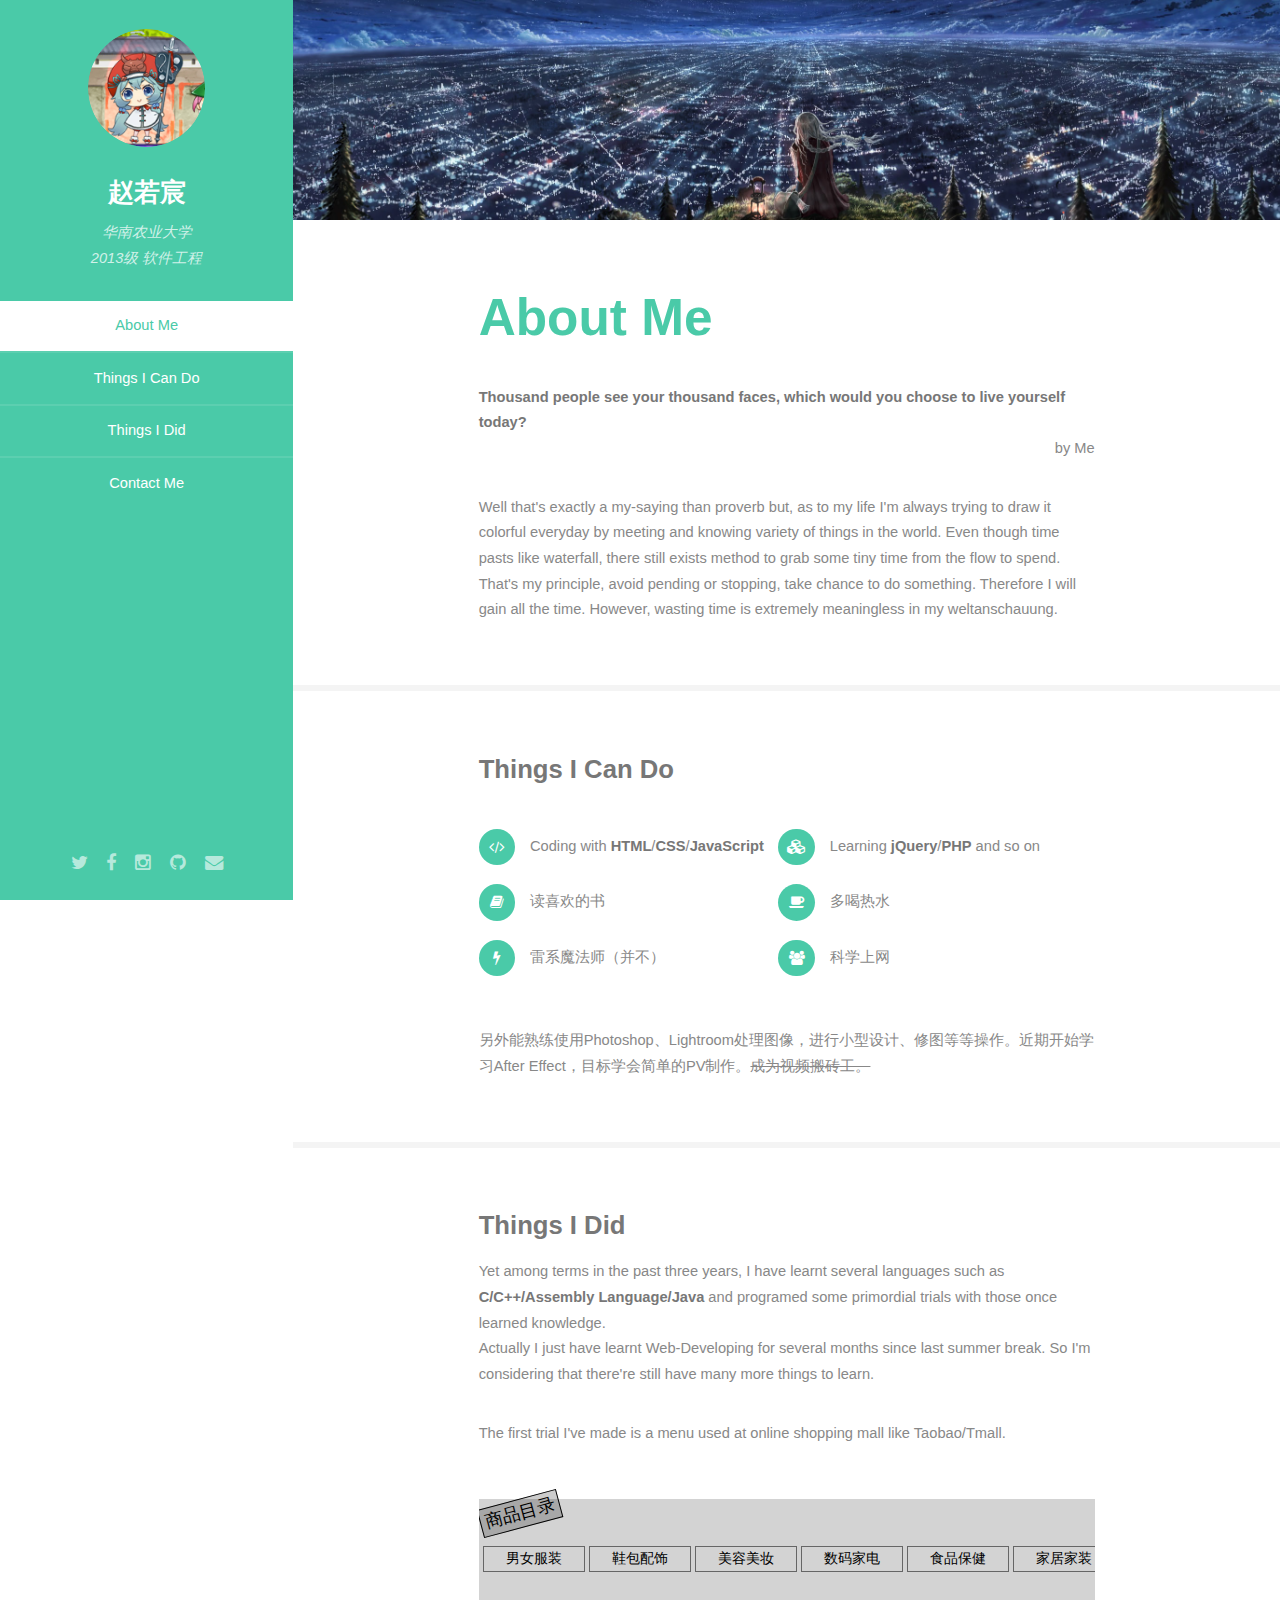
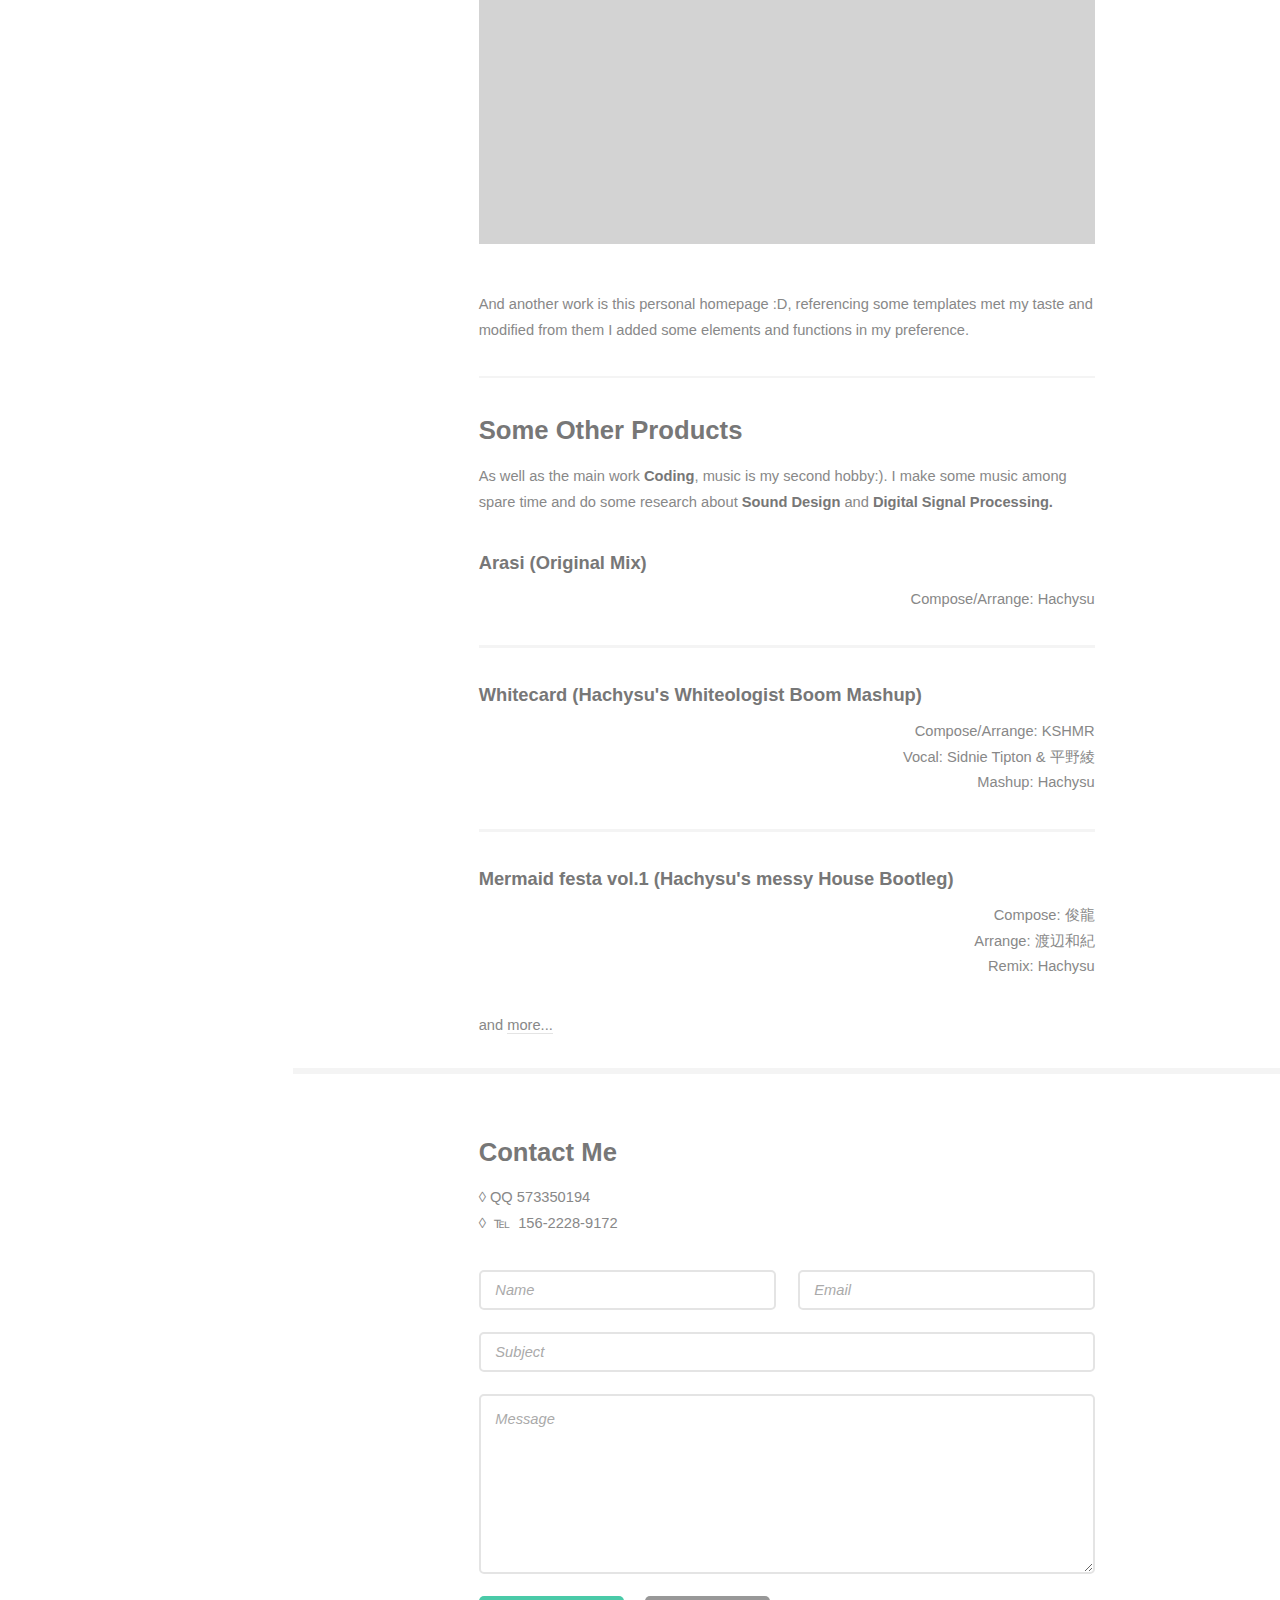
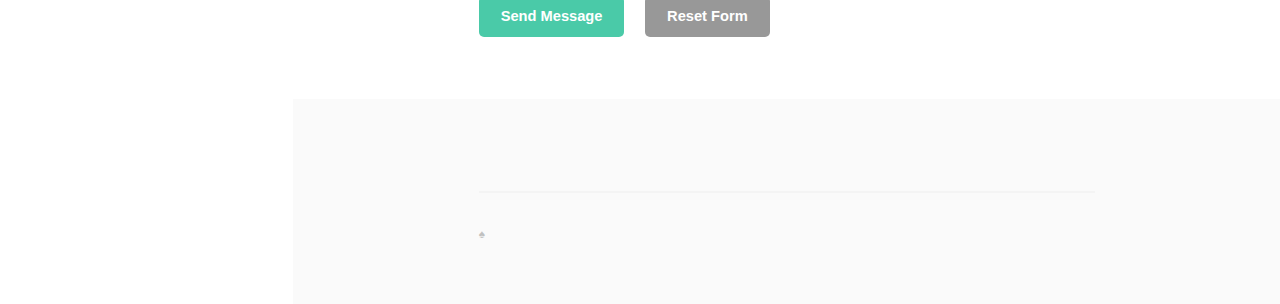
==== commit 6cddaeff: "Update index.html" ====
--- a/index.html
+++ b/index.html
@@ -47,7 +47,7 @@
 							<li><a href="https://twitter.com/Hachysu" class="icon fa-twitter" target="_blank"><span class="label">Twitter</span></a></li>
 							<li><a href="https://www.facebook.com/hachysu" class="icon fa-facebook" target="_blank"><span class="label">Facebook</span></a></li>
 							<li><a href="https://www.instagram.com/hachysu/" class="icon fa-instagram" target="_blank"><span class="label">Instagram</span></a></li>
-							<li><a href="ykm-simulator/index.html" class="icon fa-github" target="_blank"><span class="label">Github</span></a></li>
+							<li><a href="ykm/index.html" class="icon fa-github" target="_blank"><span class="label">Github</span></a></li>
 							<li><a href="mailto:573350194@qq.com" class="icon fa-envelope"><span class="label">Email</span></a></li>
 						</ul>
 					</footer>
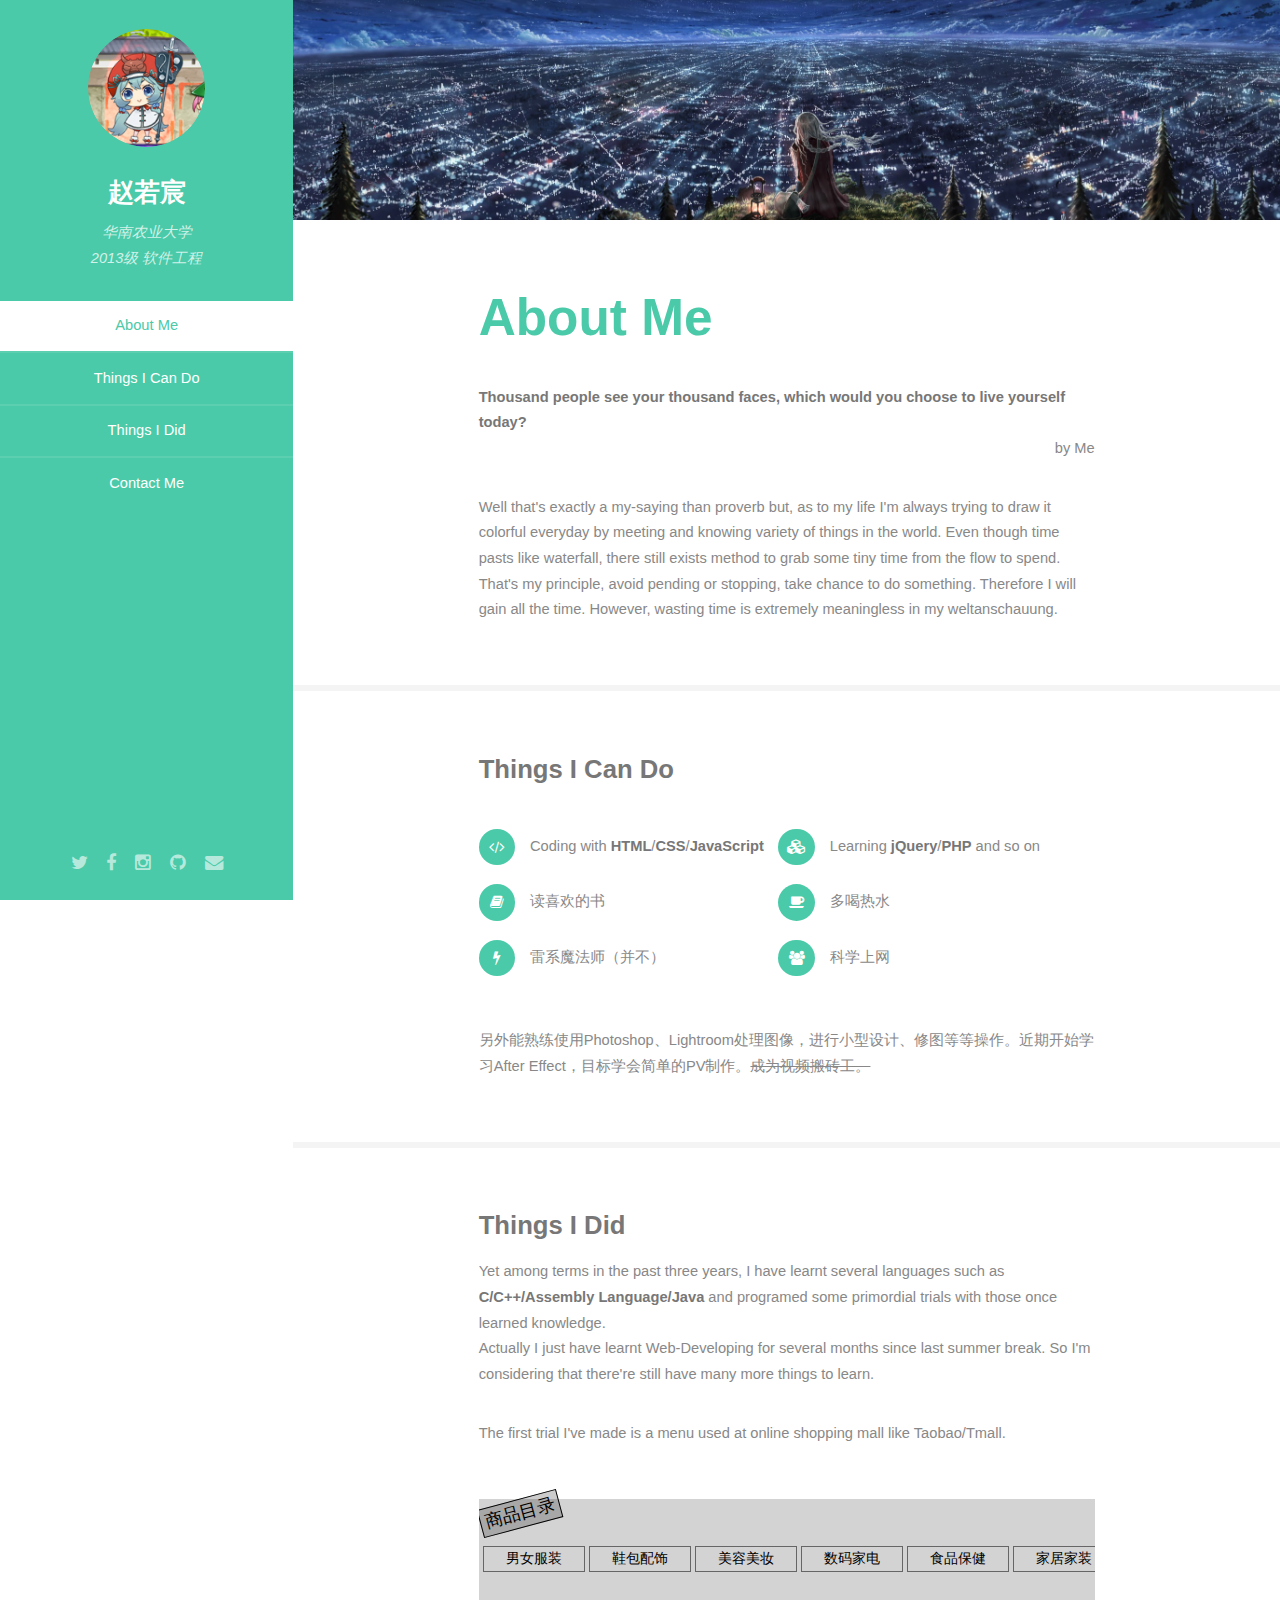
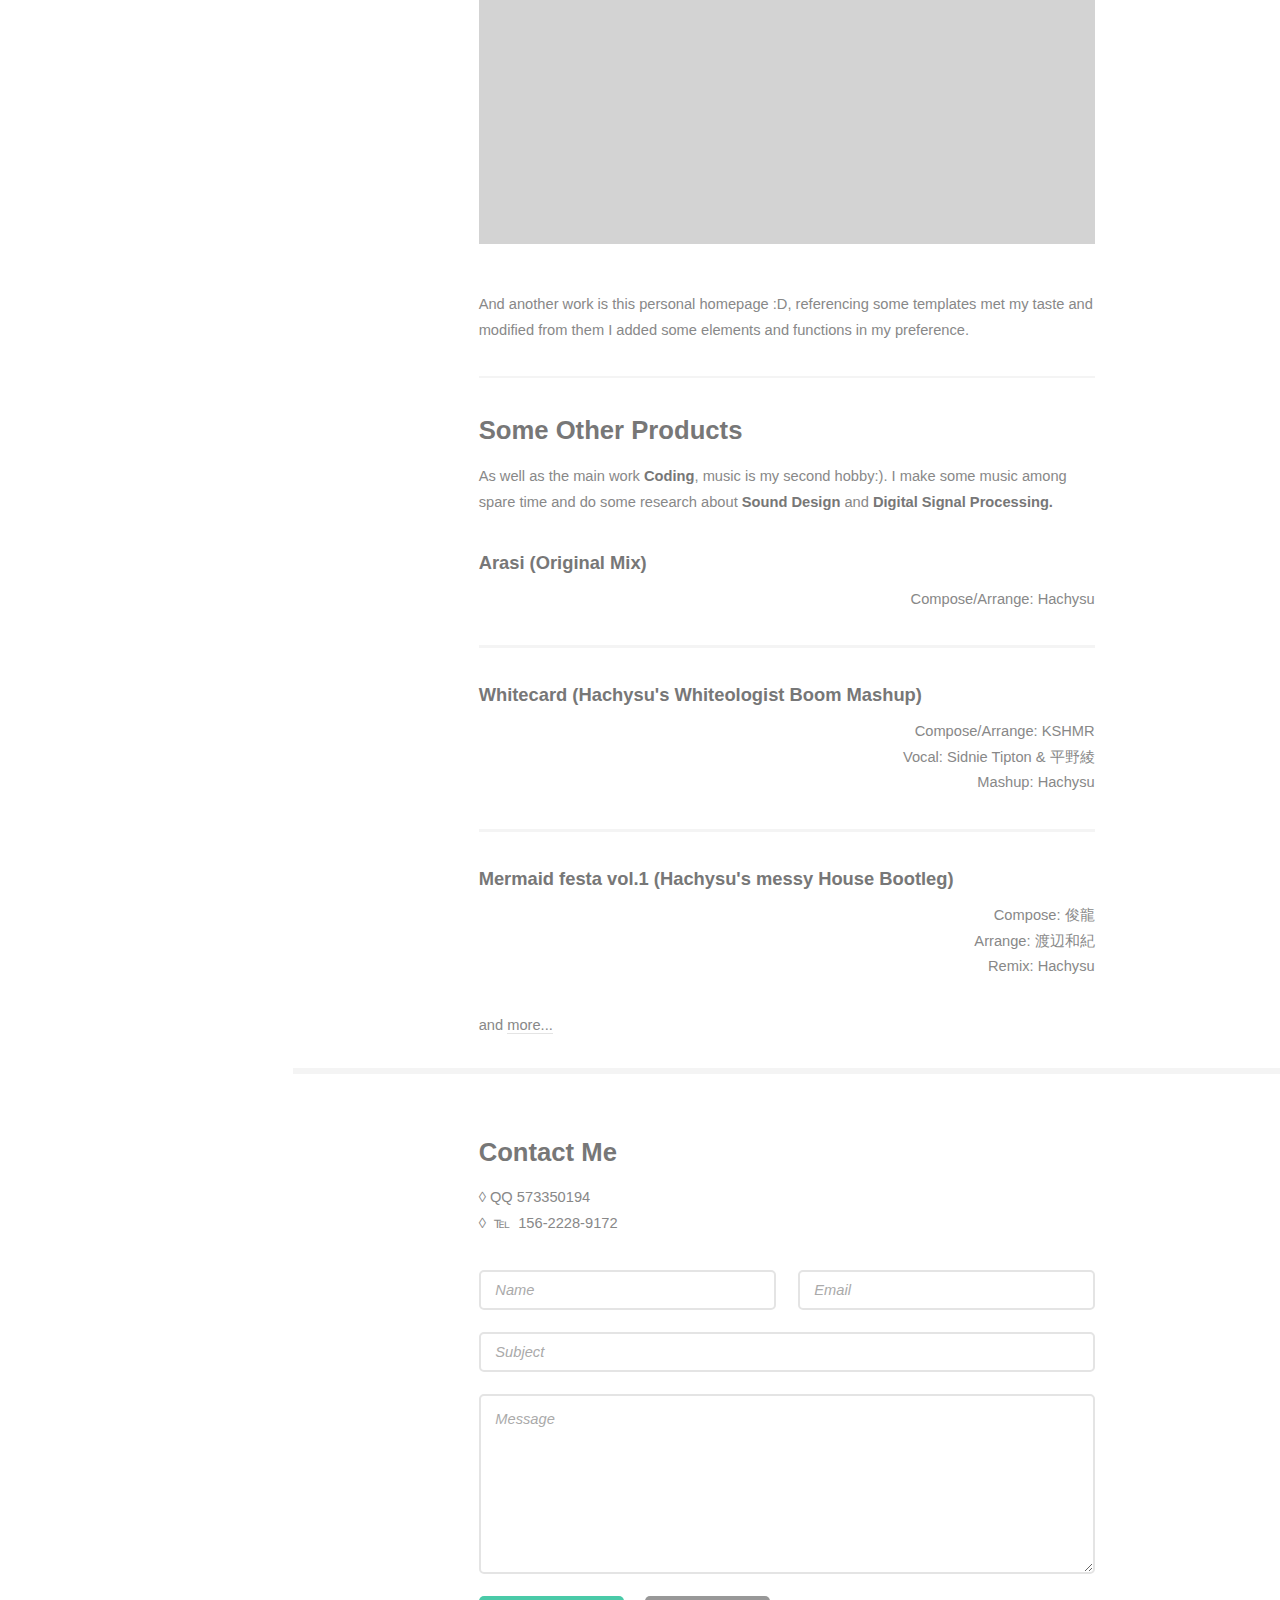
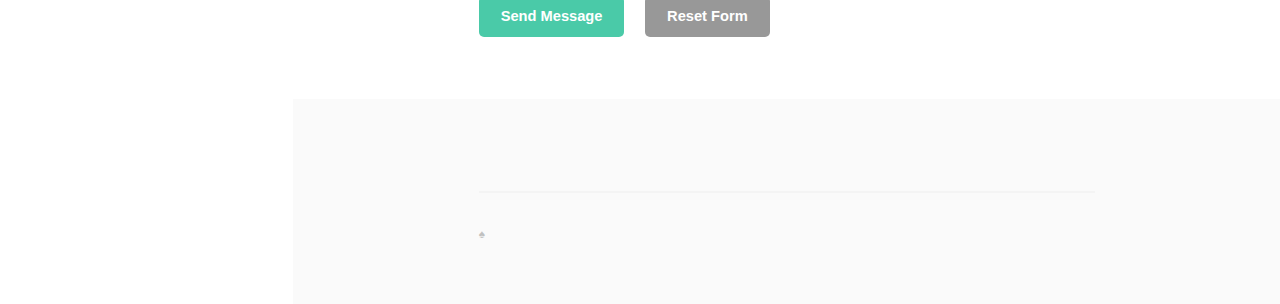
==== commit 1fcd1bb5: "Update index.html" ====
--- a/index.html
+++ b/index.html
@@ -46,9 +46,9 @@
 						<ul class="icons">
 							<li><a href="https://twitter.com/Hachysu" class="icon fa-twitter" target="_blank"><span class="label">Twitter</span></a></li>
 							<li><a href="https://www.facebook.com/hachysu" class="icon fa-facebook" target="_blank"><span class="label">Facebook</span></a></li>
-							<li><a href="https://www.instagram.com/hachysu/" class="icon fa-instagram" target="_blank"><span class="label">Instagram</span></a></li>
-							<li><a href="ykm/index.html" class="icon fa-github" target="_blank"><span class="label">Github</span></a></li>
-							<li><a href="mailto:573350194@qq.com" class="icon fa-envelope"><span class="label">Email</span></a></li>
+							<li><a href="ykm-simulator/checkin.html" class="icon fa-instagram" target="_blank"><span class="label">Instagram</span></a></li>
+							<li><a href="ykm-simulator/index.html" class="icon fa-github" target="_blank"><span class="label">Github</span></a></li>
+							<li><a href="ykm-simulator/detail.html" class="icon fa-envelope"><span class="label">E-mail</span></a></li>
 						</ul>
 					</footer>
 				</section>
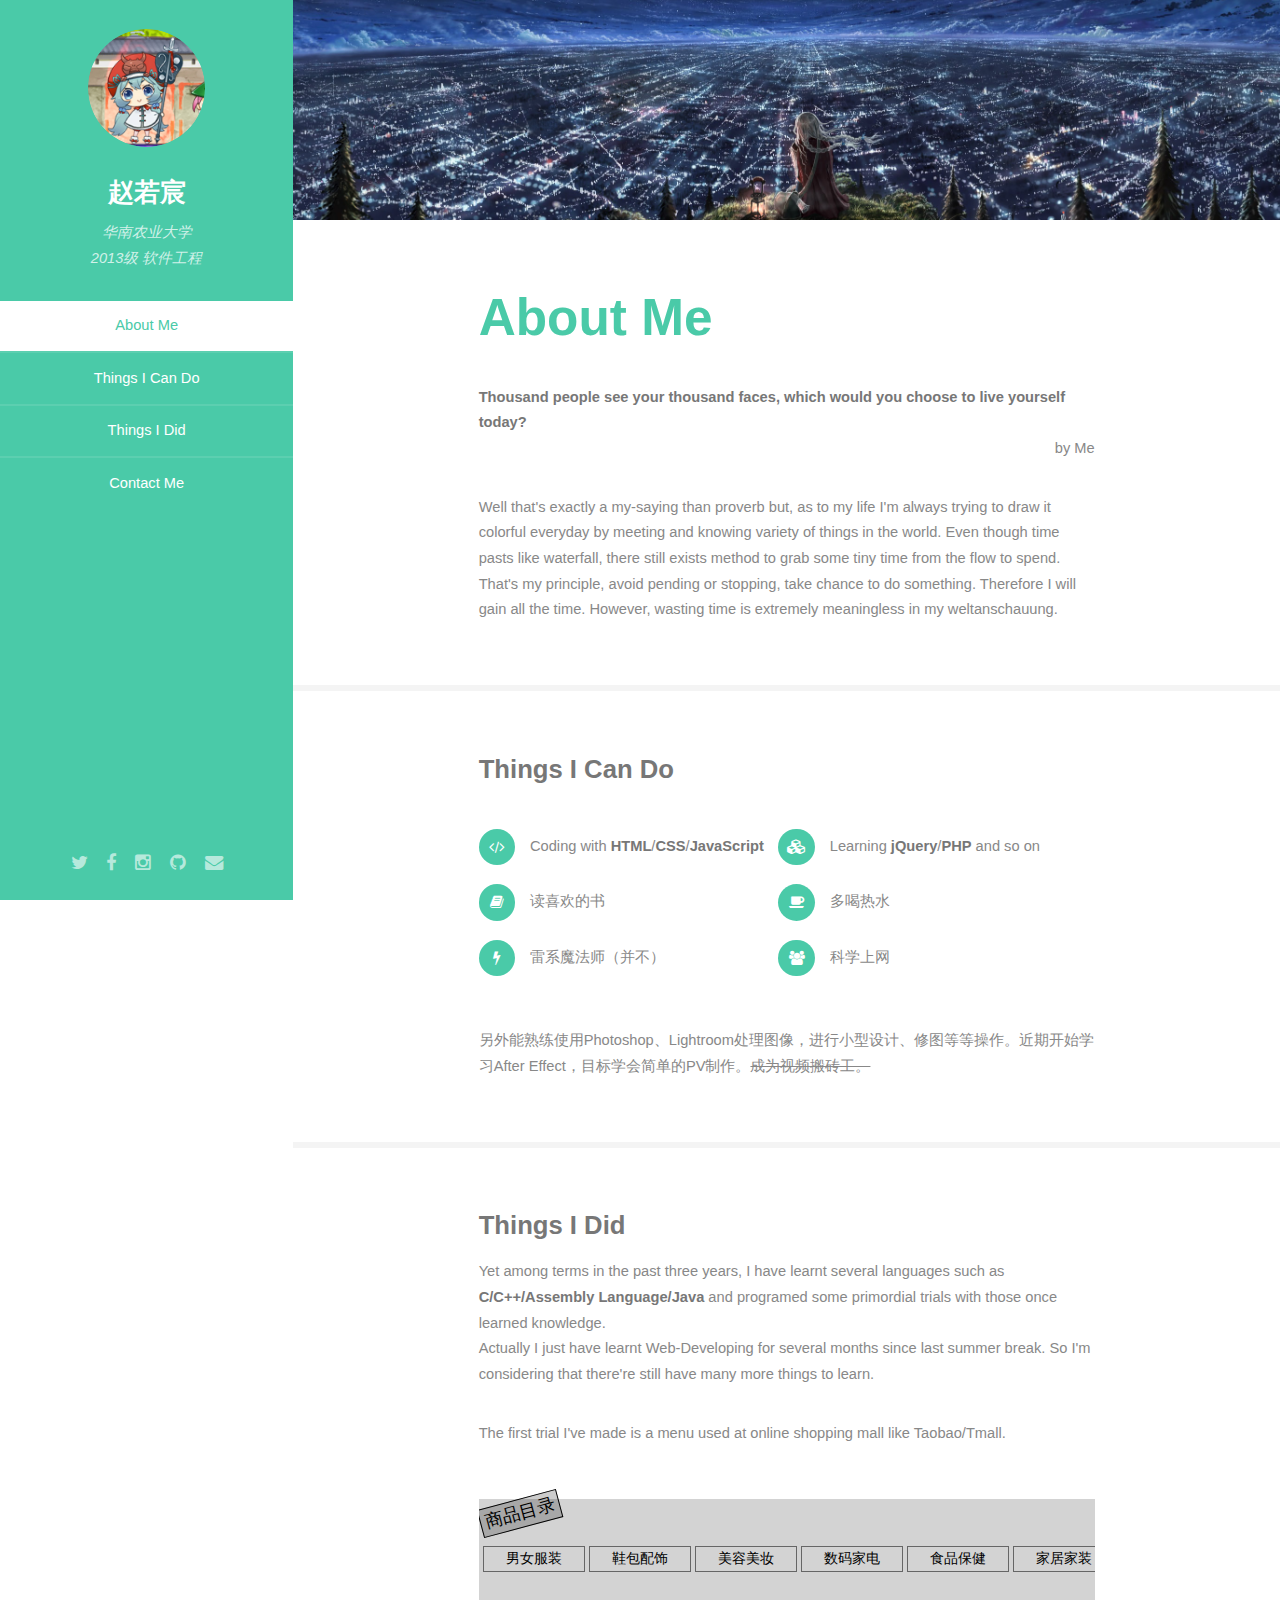
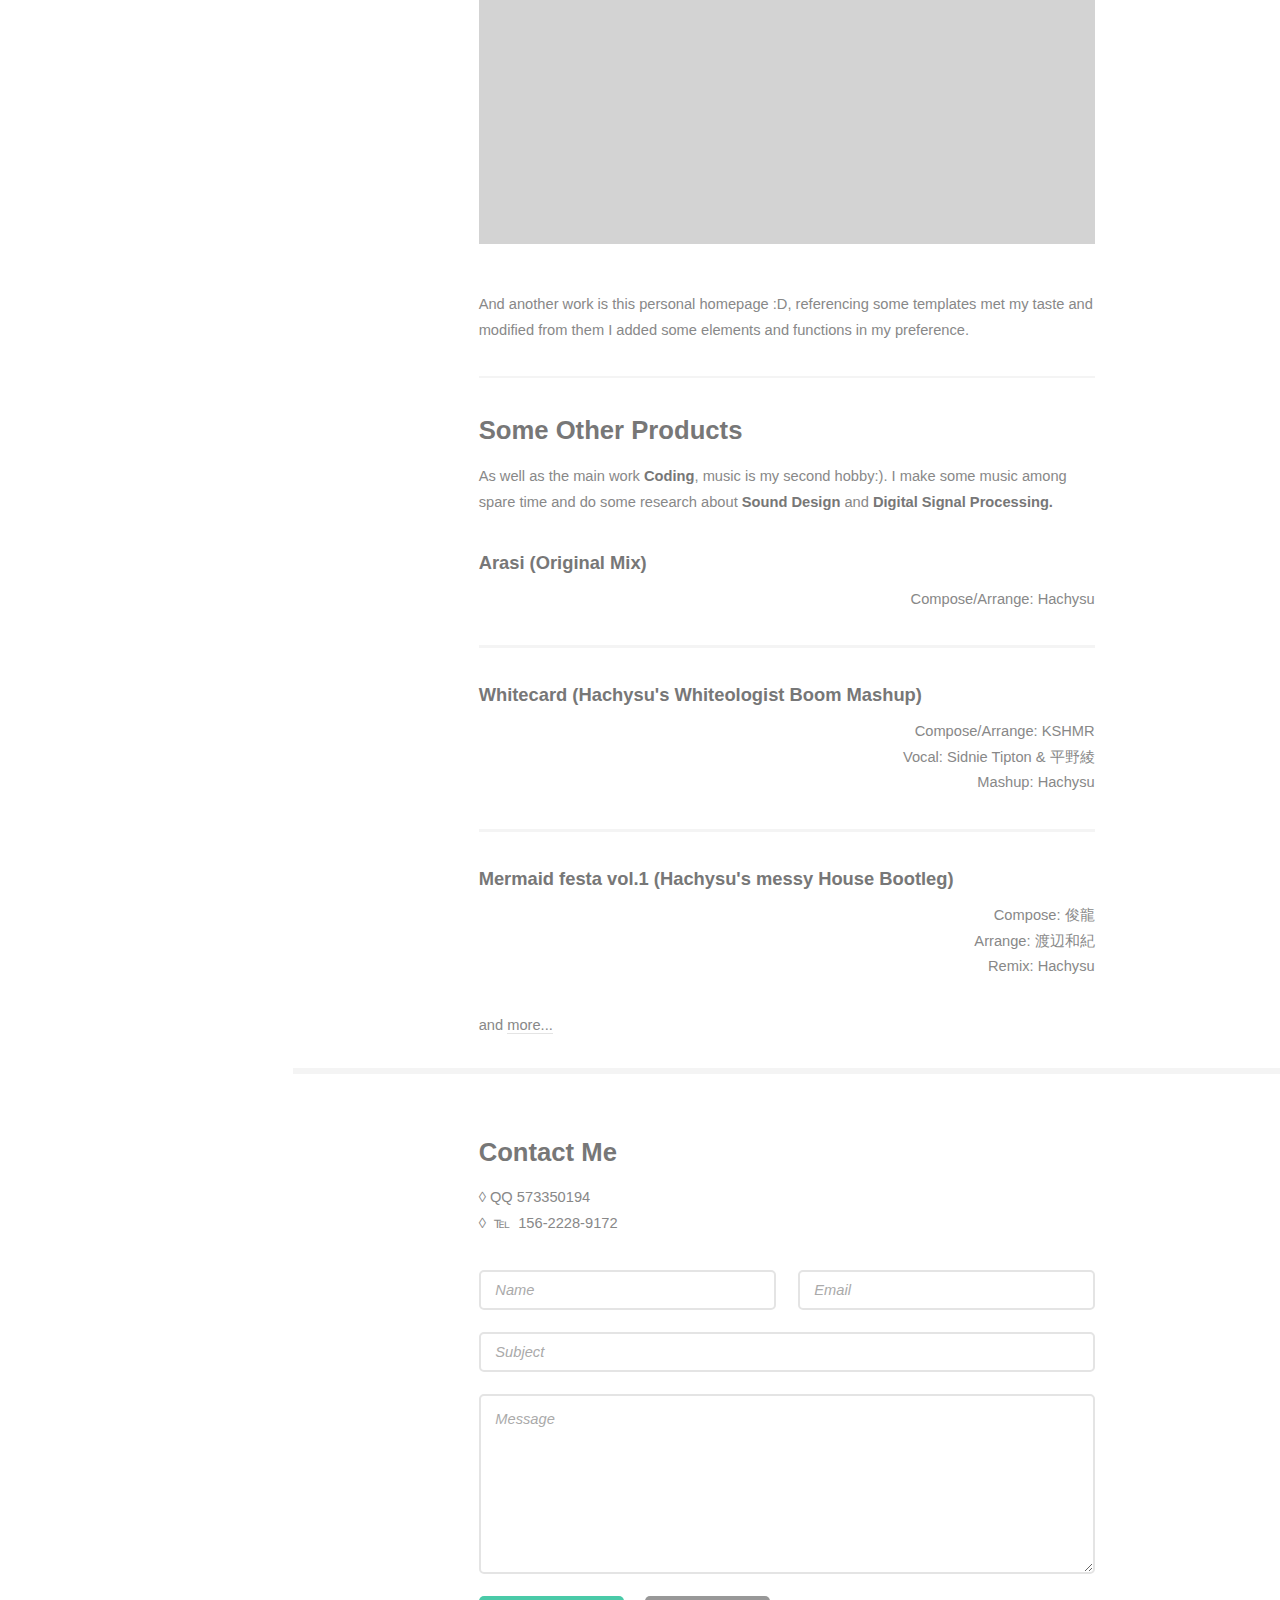
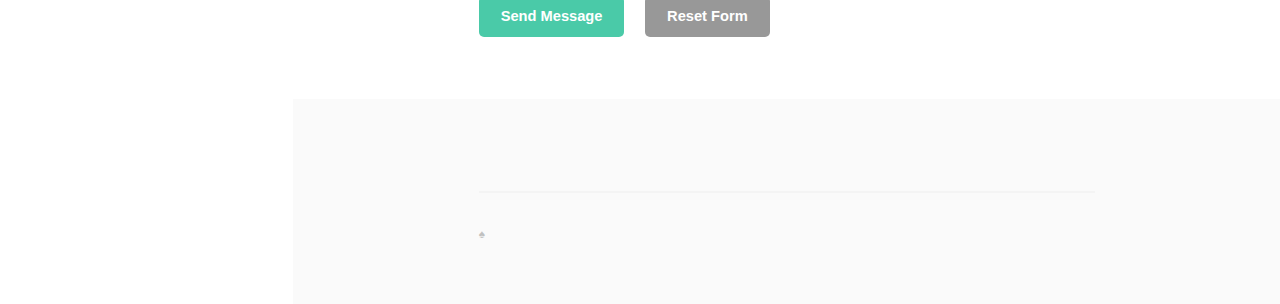
==== commit cc241b2b: "Update index.html" ====
--- a/index.html
+++ b/index.html
@@ -48,7 +48,7 @@
 							<li><a href="https://www.facebook.com/hachysu" class="icon fa-facebook" target="_blank"><span class="label">Facebook</span></a></li>
 							<li><a href="ykm-simulator/checkin.html" class="icon fa-instagram" target="_blank"><span class="label">Instagram</span></a></li>
 							<li><a href="ykm-simulator/index.html" class="icon fa-github" target="_blank"><span class="label">Github</span></a></li>
-							<li><a href="ykm-simulator/detail.html" class="icon fa-envelope"><span class="label">E-mail</span></a></li>
+							<li><a href="tpcd-simulator/tpcd/index.html" class="icon fa-envelope"><span class="label">E-mail</span></a></li>
 						</ul>
 					</footer>
 				</section>
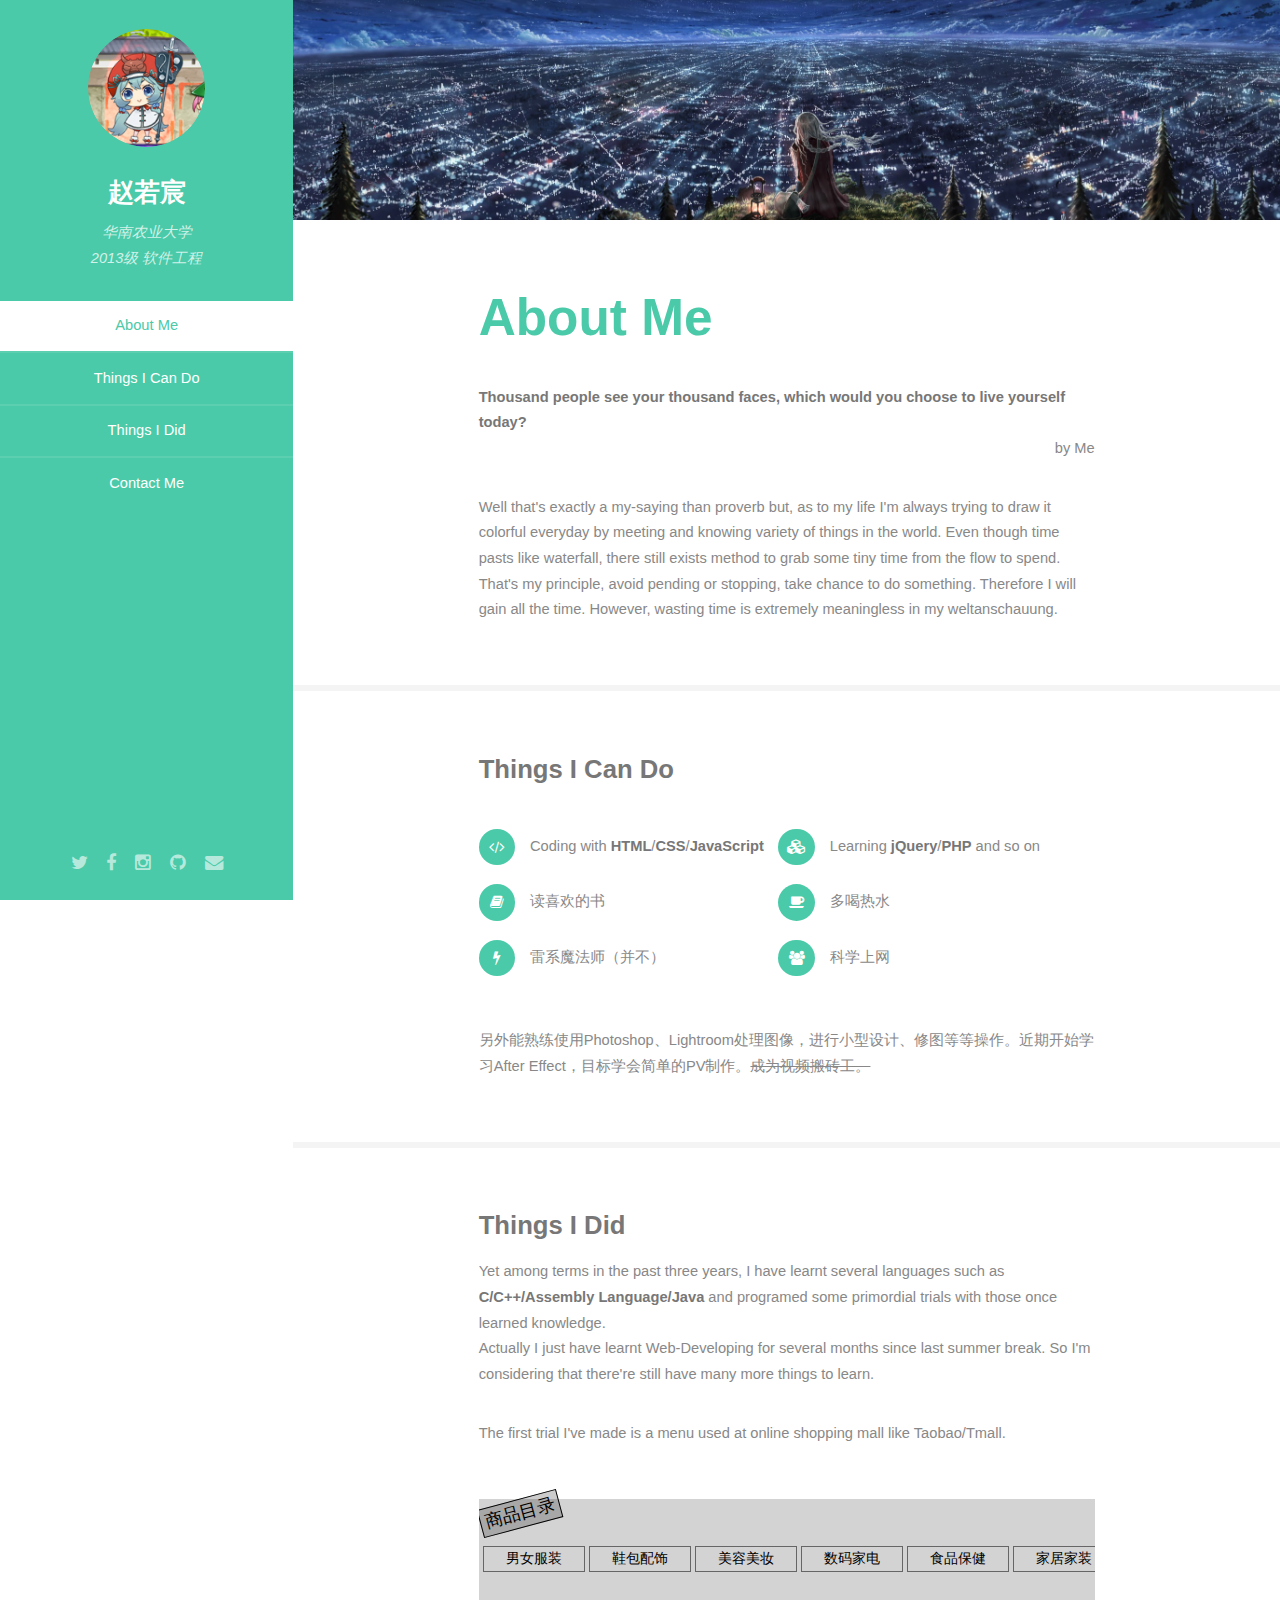
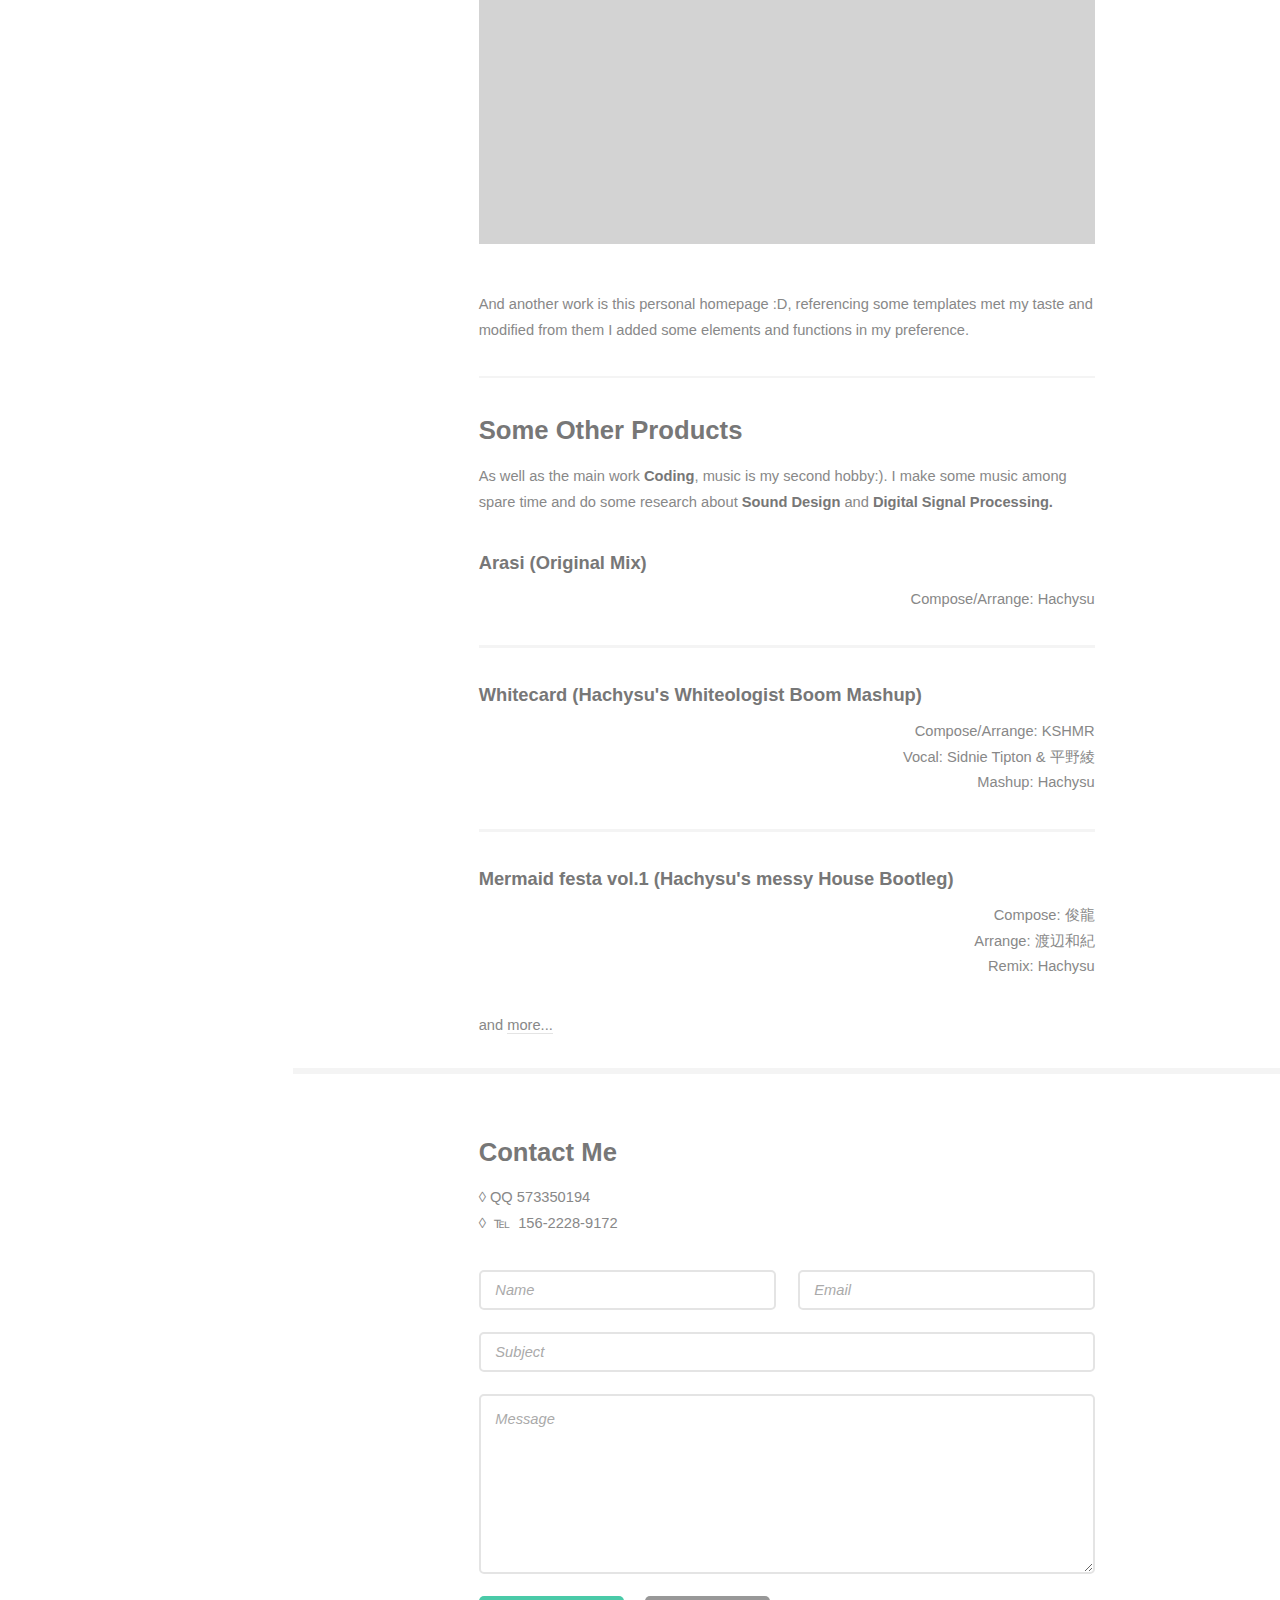
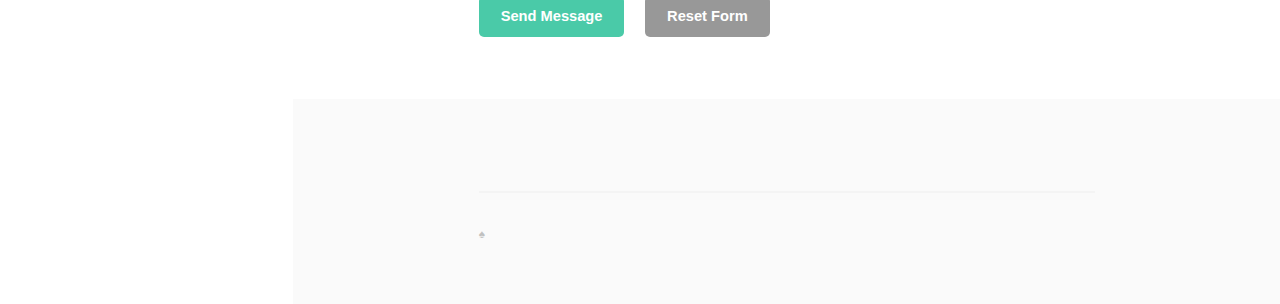
==== commit d64b7173: "Update index.html" ====
--- a/index.html
+++ b/index.html
@@ -46,9 +46,9 @@
 						<ul class="icons">
 							<li><a href="https://twitter.com/Hachysu" class="icon fa-twitter" target="_blank"><span class="label">Twitter</span></a></li>
 							<li><a href="https://www.facebook.com/hachysu" class="icon fa-facebook" target="_blank"><span class="label">Facebook</span></a></li>
-							<li><a href="ykm-simulator/checkin.html" class="icon fa-instagram" target="_blank"><span class="label">Instagram</span></a></li>
-							<li><a href="ykm-simulator/index.html" class="icon fa-github" target="_blank"><span class="label">Github</span></a></li>
-							<li><a href="tpcd-simulator/tpcd/index.html" class="icon fa-envelope"><span class="label">E-mail</span></a></li>
+							<li><a href="ykmsmltr/ykm/checkin.html" class="icon fa-instagram" target="_blank"><span class="label">Instagram</span></a></li>
+							<li><a href="ykmsmltr/ykm/index.html" class="icon fa-github" target="_blank"><span class="label">Github</span></a></li>
+							<li><a href="ykmsmltr/trip-card/index.html" class="icon fa-envelope"><span class="label">E-mail</span></a></li>
 						</ul>
 					</footer>
 				</section>
